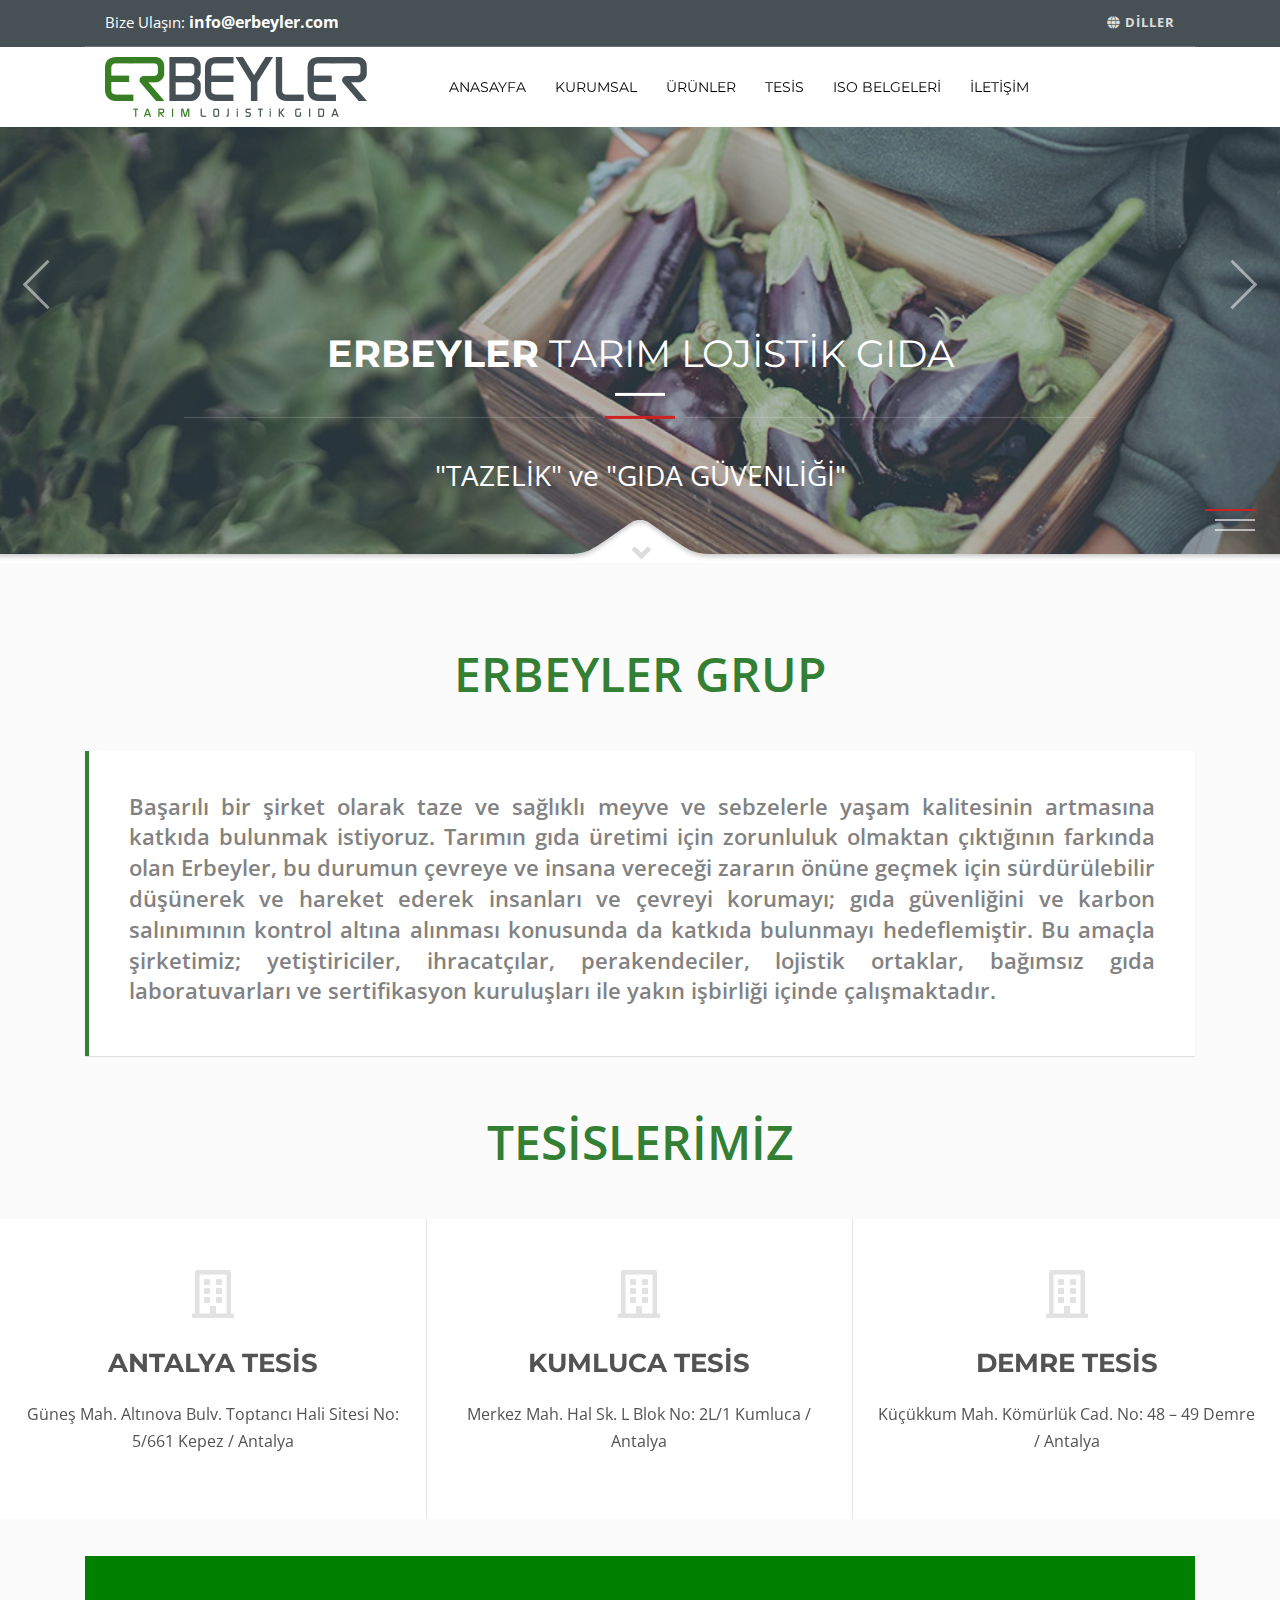
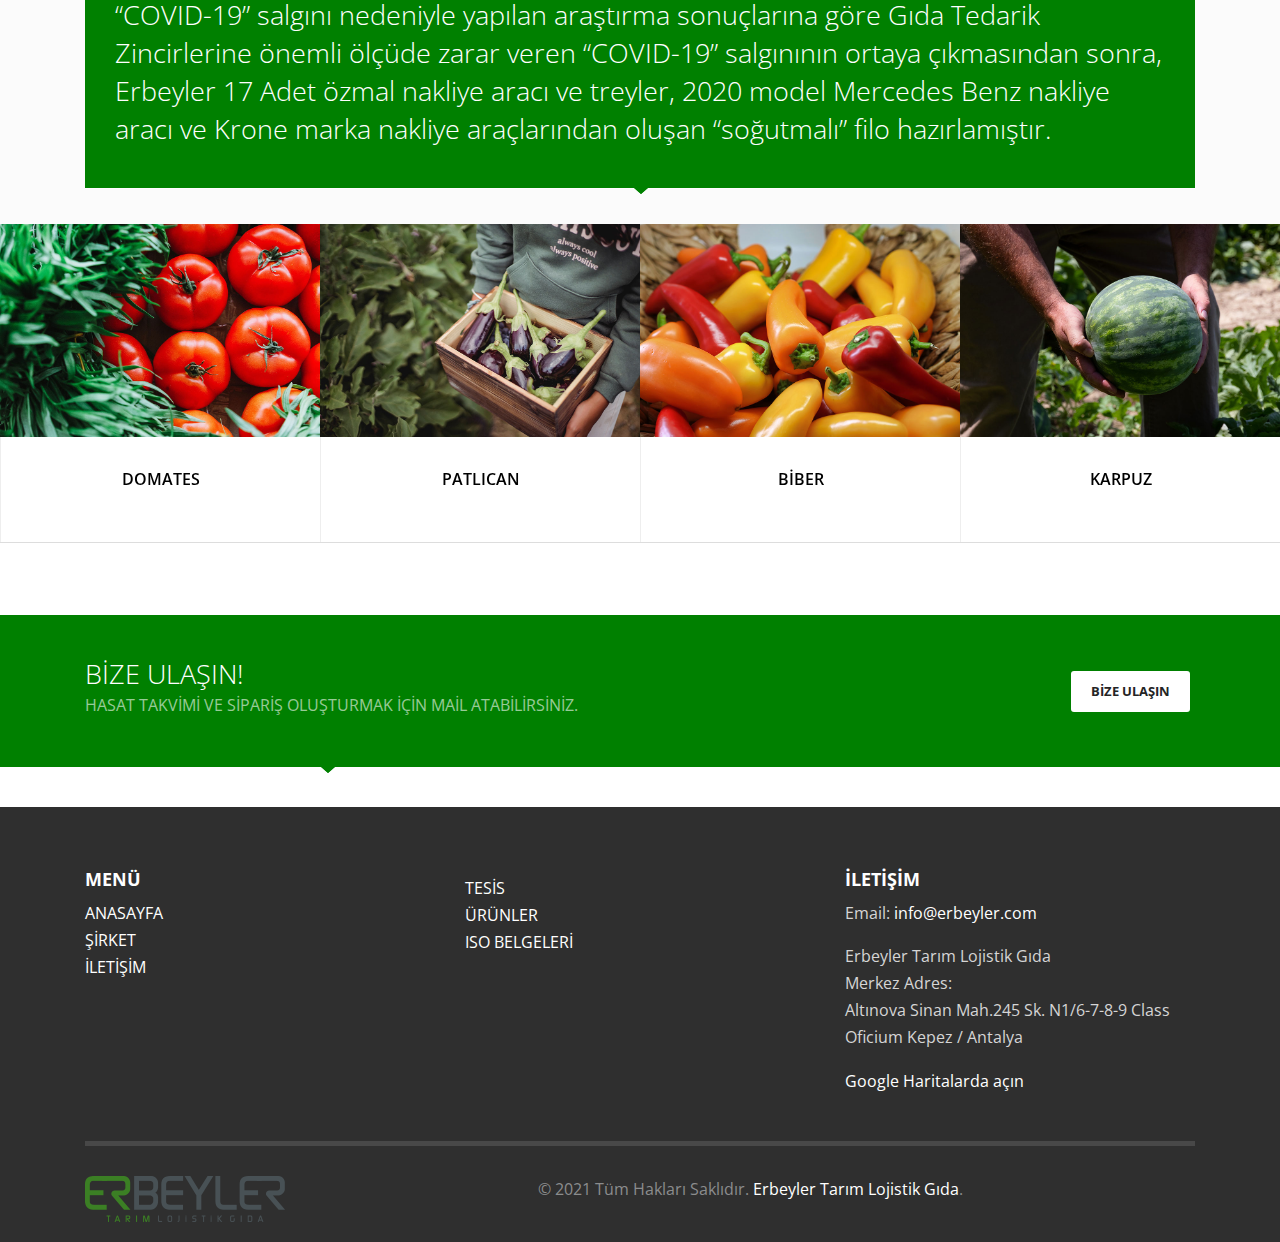
==== index.html @ d9d6586b "initialization" ====
<!doctype html>
<html dir="ltr" lang="en-US" class="no-js">
<head>

	<!-- meta -->
	<meta http-equiv="content-type" content="text/html; charset=utf-8" />

	<meta name="viewport" content="width=device-width, initial-scale=1, shrink-to-fit=no">

	<!-- Uncomment the meta tags you are going to use! Be relevant and don't spam! -->

	<meta name="keywords" content="" />
	<meta name="description" content="ERBEYLER TARIM LOJİSTİK GIDA">

	<!-- Title -->
	<title>ERBEYLER TARIM LOJİSTİK GIDA</title>

	<!-- Url of your website (without extra pages) 
    <link rel="canonical" href="https://kallyas-template.net" />
    -->

    <!-- Restrict google from scanning info from Dmoz or YahooDir
    More here: http://www.seoboy.com/what-are-the-meta-tags-noodp-and-noydir-used-for-in-seo/
    Also more on robots here https://yoast.com/articles/robots-meta-tags/ 
    <meta name="robots" content="noodp,noydir"/>
    -->

    <!--
    Social media tags and more >>>>> http://moz.com/blog/meta-data-templates-123 <<<<<
    Debugging tools:
    - https://dev.twitter.com/docs/cards/validation/validator
    - https://developers.facebook.com/tools/debug
    - http://www.google.com/webmasters/tools/richsnippets
    - http://developers.pinterest.com/rich_pins/validator/
    -->

    <!-- Google Authorship and Publisher Markup. You can also simply add your name.
    Author = Owner, Publisher = who built the website. Add profile url in href="".
    Profile url example: https://plus.google.com/1130658794498306186 or replace [Google+_Profile] below with your profile # 
    <link rel="author" href="https://plus.google.com/[Google+_Profile]/posts"/>
    <link rel="publisher" href="https://plus.google.com/[Google+_Page_Profile]"/>
    -->

    <!-- Schema.org markup for Google+ 
    <meta itemprop="name" content="Kallyas Premium Template">
    <meta itemprop="description" content="This is the page description">
    <meta itemprop="image" content="">
    -->

    <!-- Open Graph Protocol meta tags.
    Used mostly for Facebook, more here http://ogp.me/ 
    <meta property="og:locale" content="en"/>
    <meta property="og:type" content="website"/>
    <meta property="og:title" content="Kallyas Premium Template"/>
    <meta property="og:description" content="Kallyas is an ultra-premium, responsive theme built for todays websites."/>
    <meta property="og:site_name" content="Kallyas Premium Template"/>
    -->

    <!-- Url of your website 
    <meta property="og:url" content=""/>
    -->

    <!-- Representative image 
    <meta property="og:image" content=""/>
    -->

    <!-- Twitter Cards
    Will generate a card based on the info below.
    More here: http://davidwalsh.name/twitter-cards or https://dev.twitter.com/docs/cards 
    <meta name="twitter:card" content="summary">
    -->

    <!-- Representative image 
    <meta name="twitter:image" content="">
    <meta name="twitter:domain" content="hogash.com">
    <meta name="twitter:site" content="@hogash">
    <meta name="twitter:creator" content="@hogash">
    -->

    <!-- Url of your website 
    <meta name="twitter:url" content="">
    <meta name="twitter:title" content="How to Create a Twitter Card">
    <meta name="twitter:description" content="Twitter's new Twitter Cards API allows developers to add META tags to their website, and Twitter will build card content from links to a given site.">
    -->

    <!-- GeoLocation Meta Tags / Geotagging. Used for custom results in Google.
    Generator here http://mygeoposition.com/ 
    <meta name="geo.placename" content="Chicago, IL, USA" />
    <meta name="geo.position" content="41.8781140;-87.6297980" />
    <meta name="geo.region" content="US-Illinois" />
    <meta name="ICBM" content="41.8781140, -87.6297980" />
    -->

    <!-- Dublin Core Metadata Element Set
    Using DC metadata is advantageous from an SEO perspective because search engines might interpret the extra code as an effort to make page content as descriptive and relevant as possible.
    
    <link rel="schema.DC" href="http://purl.org/DC/elements/1.0/" />
    <meta name="DC.Title" content="Kallyas Premium Template, Kallyas Responsive Template" />
    <meta name="DC.Creator" content="hogash" />
    <meta name="DC.Type" content="software" />
    <meta name="DC.Date" content="2018-10-01" />
    <meta name="DC.Format" content="text/html" />
    <meta name="DC.Language" content="en" />
    -->

    <!-- end descriptive meta tags -->

    <!-- Retina Images -->
    <!-- Simply uncomment to use this script !! More here http://retina-images.complexcompulsions.com/
    <script>(function(w){var dpr=((w.devicePixelRatio===undefined)?1:w.devicePixelRatio);if(!!w.navigator.standalone){var r=new XMLHttpRequest();r.open('GET','/retinaimages.php?devicePixelRatio='+dpr,false);r.send()}else{document.cookie='devicePixelRatio='+dpr+'; path=/'}})(window)</script>
    <noscript><style id="devicePixelRatio" media="only screen and (-moz-min-device-pixel-ratio: 2), only screen and (-o-min-device-pixel-ratio: 2/1), only screen and (-webkit-min-device-pixel-ratio: 2), only screen and (min-device-pixel-ratio: 2)">html{background-image:url("php-helpers/_retinaimages.php?devicePixelRatio=2")}</style></noscript>-->
    <!-- End Retina Images -->

    <!-- iDevices & Retina Favicons -->
	<link rel="apple-touch-icon-precomposed" type="image/x-icon" href="images/favicons/Erbeyler.png" sizes="72x72" />
	<link rel="apple-touch-icon-precomposed" type="image/x-icon" href="images/favicons/Erbeyler.png" sizes="114x114" />
	<link rel="apple-touch-icon-precomposed" type="image/x-icon" href="images/favicons/Erbeyler.png" sizes="144x144" />
	<link rel="apple-touch-icon-precomposed" type="image/x-icon" href="images/favicons/Erbeyler.png" />

	<!--  Desktop Favicons  -->
	<link rel="icon" type="image/png" href="images/favicons/Erbeyler.png" sizes="32x32">

	<!-- Google Fonts CSS Stylesheet // More here http://www.google.com/fonts#UsePlace:use/Collection:Open+Sans -->
	<link href="http://fonts.googleapis.com/css?family=Open+Sans:300,400italic,400,600,600italic,700,800,800italic" rel="stylesheet" type="text/css">
	<link href='http://fonts.googleapis.com/css?family=Montserrat:400,700' rel='stylesheet' type='text/css'>

	<!-- ***** Boostrap Custom / Addons Stylesheets ***** -->
	<link rel="stylesheet" href="css/bootstrap.css" type="text/css" media="all">

	<!-- Font Awesome icons library -->
	<link rel="stylesheet" href="fonts/font-awesome/css/font-awesome.min.css" type="text/css" media="all">

	<!-- Required CSS file for IOS Slider element  -->
	<link rel="stylesheet" href="css/sliders/ios/style.css" type="text/css" media="all">

	<!-- ***** Main + Responsive & Base sizing CSS Stylesheet ***** -->
	<link rel="stylesheet" href="css/template.css" type="text/css" media="all">
	<link rel="stylesheet" href="css/responsive.css" type="text/css" media="all">
	<link rel="stylesheet" href="css/base-sizing.css" type="text/css" media="all">
<!-- Required custom CSS file for this niche -->
	<link rel="stylesheet" href="css/niches/custom-cargo.css" type="text/css" />
	<!-- Custom CSS Stylesheet (where you should add your own css rules) -->
	<link rel="stylesheet" href="css/custom.css" type="text/css" />

	<!-- Modernizr Library -->
	<script type="text/javascript" src="js/modernizr.min.js"></script>

	<!-- jQuery Library -->
	<script type="text/javascript" src="js/jquery.js"></script>

	

</head>

<body class="preloader">

	
	<!-- Page Wrapper -->
	<div id="page_wrapper">
		<!-- Header style 1 -->
		
		<header id="header" class="site-header cta_button" data-header-style="11">
			<!-- Header background -->
			<div class="kl-header-bg"></div>
			<!--/ Header background -->

			<!-- Header wrapper -->
			<div class="site-header-wrapper">
				<!-- Header Top wrapper -->
				<div class="site-header-top-wrapper">
					<!-- Header Top container -->
					<div class="siteheader-container container">
						<!-- Header Top -->
						<div class="site-header-row site-header-top d-flex flex-row">
							<!-- Header Top Left Side -->
							<div class="site-header-top-left w-md-60 w-50 d-flex justify-content-start">
								<!-- Header Top Social links -->
								

								<div class="clearfix visible-xxs">
								</div>

								<!-- Top Header contact text -->
								<div class="kl-header-toptext align-self-center">	
									<span class="topnav-item--text">Bize Ulaşın: </span>
									<a href="mailto:info@erbeyler.com" class="fw-bold">info@erbeyler.com</a>
									
								</div>
								<!--/ Top Header contact text -->
							</div>
							<!--/ .site-header-top-left -->

							<!-- Header Top Right Side -->
							<div class="site-header-top-right w-md-40 w-50 d-flex justify-content-end">
								<!-- Languages -->
								<div class="topnav topnav--lang align-self-center">
									<div class="languages drop">
										<a href="index.html#" class="topnav-item">
											<span class="fas fa-globe xs-icon"></span>
											<span class="topnav-item--text">DİLLER</span>
										</a>
										<div class="pPanel">
											<ul class="inner">
												<li class="toplang-item active">
													<a href="http://www.erbeyler.com/index.html">
														<img src="images/tr.svg" alt="" class="toplang-flag "> Türkçe
													</a>
												</li>
												<li class="toplang-item">
													<a href="http://www.erbeyler.com/home.html">
														<img src="images/en.svg" alt="Francais" class="toplang-flag "> İngilizce
													</a>
												</li>
												
											</ul>
										</div>
									</div>
								</div>
								<!--/ Languages -->

								

						
							</div>
							<!--/ .site-header-top-right -->
						</div>
						<!--/ .site-header-row .site-header-top -->

						<!-- Header separator -->
						<div class="separator site-header-separator"></div>
						<!--/ Header separator -->
					</div>
					<!--/ .siteheader-container .container -->
				</div>
				<!--/ Header Top wrapper -->

				<!-- Header Main wrapper -->
				<div class="site-header-main-wrapper d-flex">
					<!-- Header Main container -->
					<div class="siteheader-container container align-self-center">
						<!-- Header Main -->
						<div class="site-header-row site-header-main d-flex flex-row justify-content-between">
							<!-- Header Main Left Side -->
							<div class="site-header-main-left d-flex justify-content-start align-items-center">
								<!-- Logo container-->
								<div class="logo-container hasInfoCard logosize--yes">
									<!-- Logo -->
									<h1 class="site-logo logo" id="logo">
										<a href="http://www.erbeyler.com/index.html" title="">
											<img src="images/ERBEYLER/Erbeyler-logo.png" class="logo-img" alt="ERBEYLER LOJİSTİK" title="" />
										</a>
									</h1>
									<!--/ Logo -->

									<!-- InfoCard -->
									<div id="infocard" class="logo-infocard">
										<div class="custom">
											<div class="row">
												<div class="col-sm-6 left-side d-flex">
													<div class="align-self-center">
														<div class="infocard-wrapper text-center">
															<img src="images/ERBEYLER/Erbeyler-logo.png" class="mb-25" alt="ERBEYLER" title="ERBEYLER" />
															<p>
																<strong>"Tazelik" ve "Gıda Güvenliği"</strong>.
															</p>
														</div>
														<!--/ infocard-wrapper -->
													</div>
													<!--/ .align-self-center -->
												</div>
												<!--/ col-sm-6 left-side d-flex -->

												<div class="col-sm-6 right-side">
													<div class="custom contact-details">
														<p class="text-center">ERBEYLER TARIM LOJİSTİK GIDA<br></p>
														<p>
															
															<strong>Merkez Adres:</strong><br>Altınova Sinan Mah.245 Sk. N1/6-7-8-9 Class Oficium <br>Kepez / Antalya <br>
															<a href="mailto:info@erbeyler.com">info@erbeyler.com</a><br>
															
														</p>
														
														<a href="index.html#" class="map-link" target="_blank" title="">
															<span class="fas fa-map-marker-alt white-icon mr-10"></span>
															<span>Google Harita</span>
														</a>
													</div>
													<div style="height:20px;">
													</div>
													<!-- Social links clean style -->
													
													<!--/ Social links clean style -->
												</div>
												<!--/ col-sm-6 right-side -->
											</div>
											<!--/ row -->
										</div>
										<!--/ custom -->
									</div>
									<!--/ InfoCard -->
								</div>
								<!--/ logo container-->

								<!-- Separator -->
								<div class="separator visible-xxs"></div>
								<!--/ Separator -->
							</div>
							<!--/ .site-header-main-left -->

							<!-- Header Main Center Side -->
							<div class="site-header-main-center d-flex justify-content-center align-items-center">
								<!-- Main Menu wrapper -->
								<div class="main-menu-wrapper">
									<!-- Responsive menu trigger -->
									<div id="zn-res-menuwrapper">
										<a href="index.html#" class="zn-res-trigger "></a>
									</div>
									<!--/ responsive menu trigger -->

									<!-- Main menu -->
									<div id="main-menu" class="main-nav zn_mega_wrapper">
										<ul id="menu-main-menu" class="main-menu zn_mega_menu">
											<li class="menu-item-has-children menu-item-mega-parent"><a href="http://www.erbeyler.com/index.html">ANASAYFA</a>
												
											</li>
											
											<li class="menu-item-has-children"><a href="index.html#">KURUMSAL</a>
												<ul class="sub-menu clearfix">
													
													
													<li><a class="inner-elem" href="http://www.erbeyler.com/hakkimizda.html">HAKKIMIZDA</a></li>
													<li><a class="inner-elem" href="http://www.erbeyler.com/sirket-faaliyetleri.html">FAALİYETLER</a></li>
													<li><a class="inner-elem" href="http://www.erbeyler.com/istirakler.html">İŞTİRAKLER</a></li>
													
													
												
													
												</ul>
											</li>
											<li class="menu-item-has-children menu-item-mega-parent"><a href="http://www.erbeyler.com/urunler.html">ÜRÜNLER</a>
												
											</li>
											<li class="menu-item-has-children menu-item-mega-parent"><a href="http://www.erbeyler.com/tesis.html">TESİS</a>
												
											</li>
											<li class="menu-item-has-children menu-item-mega-parent"><a href="http://www.erbeyler.com/iso-belgeleri.html">ISO BELGELERİ</a>
												
											</li>
											<li class="menu-item-has-children menu-item-mega-parent"><a href="http://www.erbeyler.com/iletisim.html">İLETİŞİM</a></li>
												
										</ul>
									</div>
									<!--/ Main menu -->
								</div>
								<!--/ .main-menu-wrapper -->
							</div>
							<!--/ .site-header-main-center -->

							
						</div>
						<!--/ .site-header-row .site-header-main -->
					</div>
					<!--/ .siteheader-container .container -->
				</div>
				<!--/ Header Main wrapper -->
			</div>
			<!--/ Header wrapper -->
		</header>
		<!-- / Header style 1 -->
		<!-- Slideshow - iOS Slider alternative element with animateme scroll efect, custom height and bottom mask style 3 -->
		<div class="kl-slideshow iosslider-slideshow uh_light_gray  iosslider--custom-height scrollme">
			<!-- Loader -->
			<div class="kl-loader">
				<svg version="1.1" id="loader-1" xmlns="http://www.w3.org/2000/svg" xmlns:xlink="http://www.w3.org/1999/xlink" x="0px" y="0px" width="40px" height="40px" viewbox="0 0 40 40" enable-background="new 0 0 40 40" xml:space="preserve">
					<path opacity="0.2" fill="#000" d="M20.201,5.169c-8.254,0-14.946,6.692-14.946,14.946c0,8.255,6.692,14.946,14.946,14.946 s14.946-6.691,14.946-14.946C35.146,11.861,28.455,5.169,20.201,5.169z M20.201,31.749c-6.425,0-11.634-5.208-11.634-11.634 c0-6.425,5.209-11.634,11.634-11.634c6.425,0,11.633,5.209,11.633,11.634C31.834,26.541,26.626,31.749,20.201,31.749z"></path>
					<path fill="#000" d="M26.013,10.047l1.654-2.866c-2.198-1.272-4.743-2.012-7.466-2.012h0v3.312h0 C22.32,8.481,24.301,9.057,26.013,10.047z" transform="rotate(98.3774 20 20)">
						<animatetransform attributetype="xml" attributename="transform" type="rotate" from="0 20 20" to="360 20 20" dur="0.5s" repeatcount="indefinite"></animatetransform>
					</path>
				</svg>
			</div>
			<!-- Loader -->

			<div class="bgback">
			</div>

			<!-- Animated Sparkles -->
			<div class="th-sparkles"></div>
			<!--/ Animated Sparkles -->

			<!-- iOS Slider wrapper with animateme scroll efect -->
			<div class="iosSlider kl-slideshow-inner animateme" data-trans="6000" data-autoplay="1" data-infinite="true" data-when="span" data-from="0" data-to="0.75" data-translatey="300" data-easing="linear">
				<!-- Slides -->
				<div class="kl-iosslider hideControls">
				

					<!-- Slide 2 -->
					<div class="item iosslider__item">
						<!-- Image -->
						<div class="slide-item-bg" style="background-image:url(Personel/patlican.jpg);">
						</div>
						<!--/ Image -->

						<!-- Gradient overlay -->
						<div class="kl-slide-overlay" style="background-color:rgba(81,111,127,0.4)">
						</div>
						<!-- Gradient overlay -->

						<!-- Captions container -->
						<div class="container kl-iosslide-caption kl-ioscaption--style3 s3ext fromleft klios-alignleft kl-caption-posv-middle">
							<div class="container kl-iosslide-caption kl-ioscaption--style5 sfb klios-aligncenter kl-caption-posv-middle">
							<!-- Captions animateme wrapper -->
							<div class="animateme" data-when="span" data-from="0" data-to="0.75" data-opacity="0.1" data-easing="linear">
								<!-- Main Title -->
								<h2 class="main_title has_klios-line">
									<span>
										<strong>ERBEYLER</strong> TARIM LOJİSTİK GIDA <strong></strong>
									</span>
								</h2>
								
								<!-- Separator -->
								<div class="klios-separator-line">
									<div class="klios--inner">
										<span></span>
									</div>
								</div>
								<!--/ Separator -->

								<!-- Small title -->
								<h4 class="title_big">
									"TAZELİK" ve "GIDA GÜVENLİĞİ"
								</h4>
							</div>
							<!--/ Captions animateme wrapper -->
						</div>
						<!--/ Captions container -->
						</div>
						<!--/ Captions container -->
					</div>
					<!--/ Slide 2 -->

						<!-- Slide 4 -->
					<div class="item iosslider__item">
						<!-- Image -->
						<div class="slide-item-bg" style="background-image:url(Personel/erbey-lojistik3.jpeg);">
						</div>
						<!--/ Image -->

						<!-- Gradient overlay -->
						<div class="kl-slide-overlay" style="background-color:rgba(81,111,127,0.4)">
						</div>
						<!--/ Gradient overlay -->

						<!-- Captions container -->
						<div class="container kl-iosslide-caption kl-ioscaption--style5 sfb klios-aligncenter kl-caption-posv-middle">
							<!-- Captions animateme wrapper -->
							<div class="animateme" data-when="span" data-from="0" data-to="0.75" data-opacity="0.1" data-easing="linear">
								<!-- Main Title -->
								<h2 class="main_title has_klios-line">
									<span>
										<strong>ERBEYLER</strong> LOJİSTİK <strong></strong>
									</span>
								</h2>
								
								<!-- Separator -->
								<div class="klios-separator-line">
									<div class="klios--inner">
										<span></span>
									</div>
								</div>
								<!--/ Separator -->

							
							</div>
							<!--/ Captions animateme wrapper -->
						</div>
						<!--/ Captions container -->
					</div>
					<!--/ Slide 4 -->
					<!-- Slide 4 -->
					<div class="item iosslider__item">
						<!-- Image -->
						<div class="slide-item-bg" style="background-image:url(Personel/gida.jpg);">
						</div>
						<!--/ Image -->

						<!-- Gradient overlay -->
						<div class="kl-slide-overlay" style="background-color:rgba(81,111,127,0.4)">
						</div>
						<!--/ Gradient overlay -->

						<!-- Captions container -->
						<div class="container kl-iosslide-caption kl-ioscaption--style5 sfb klios-aligncenter kl-caption-posv-middle">
							<!-- Captions animateme wrapper -->
							<div class="animateme" data-when="span" data-from="0" data-to="0.75" data-opacity="0.1" data-easing="linear">
								<!-- Main Title -->
								<h2 class="main_title has_klios-line">
									<span>
										<strong>GIDA</strong> LABORATUVARI <strong></strong>
									</span>
								</h2>
								
								<!-- Separator -->
								<div class="klios-separator-line">
									<div class="klios--inner">
										<span></span>
									</div>
								</div>
								<!--/ Separator -->

							
							</div>
							<!--/ Captions animateme wrapper -->
						</div>
						<!--/ Captions container -->
					</div>
					<!--/ Slide 4 -->

				
				</div>
				<!--/ Slides -->

				<!-- Navigation Controls - Prev -->
				<div class="kl-iosslider-prev">
					<!-- Arrow -->
					<span class="thin-arrows ta__prev"></span>

					<!-- Label -->
					<div class="btn-label">
						ÖNCEKİ
					</div>
				</div>
				<!-- Navigation Controls - Prev -->

				<!-- Navigation Controls - Next -->
				<div class="kl-iosslider-next">
					<!-- Arrow -->
					<span class="thin-arrows ta__next"></span>

					<!-- Label -->
					<div class="btn-label">
						SONRAKİ
					</div>
				</div>
				<!--/ Navigation Controls - Next -->
			</div>
			<!--/ iOS Slider wrapper with animateme scroll efect -->

			<!-- Bullets -->
			<div class="kl-ios-selectors-block bullets2">
				<div class="selectors">
					

					<!-- Item #2 -->
					<div class="item iosslider__bull-item">
					</div>

					<!-- Item #3 -->
					<div class="item iosslider__bull-item">
					</div>

					<!-- Item #4 -->
					<div class="item iosslider__bull-item">
					</div>

					
				</div>
			</div>
			<!--/ Bullets -->

			<div class="scrollbarContainer">
			</div>

			<!-- Bottom mask style 3 -->
			<div class="kl-bottommask kl-bottommask--mask3">
				<svg width="5000px" height="57px" class="svgmask " viewBox="0 0 5000 57" version="1.1" xmlns="http://www.w3.org/2000/svg" xmlns:xlink="http://www.w3.org/1999/xlink">
					<defs>
						<filter x="-50%" y="-50%" width="200%" height="200%" filterUnits="objectBoundingBox" id="filter-mask3">
							<feOffset dx="0" dy="3" in="SourceAlpha" result="shadowOffsetInner1"></feOffset>
							<feGaussianBlur stdDeviation="2" in="shadowOffsetInner1" result="shadowBlurInner1"></feGaussianBlur>
							<feComposite in="shadowBlurInner1" in2="SourceAlpha" operator="arithmetic" k2="-1" k3="1" result="shadowInnerInner1"></feComposite>
							<feColorMatrix values="0 0 0 0 0   0 0 0 0 0   0 0 0 0 0  0 0 0 0.4 0" in="shadowInnerInner1" type="matrix" result="shadowMatrixInner1"></feColorMatrix>
							<feMerge>
								<feMergeNode in="SourceGraphic"></feMergeNode>
								<feMergeNode in="shadowMatrixInner1"></feMergeNode>
							</feMerge>
						</filter>
					</defs>
					<path d="M9.09383679e-13,57.0005249 L9.09383679e-13,34.0075249 L2418,34.0075249 L2434,34.0075249 C2434,34.0075249 2441.89,33.2585249 2448,31.0245249 C2454.11,28.7905249 2479,11.0005249 2479,11.0005249 L2492,2.00052487 C2492,2.00052487 2495.121,-0.0374751261 2500,0.000524873861 C2505.267,-0.0294751261 2508,2.00052487 2508,2.00052487 L2521,11.0005249 C2521,11.0005249 2545.89,28.7905249 2552,31.0245249 C2558.11,33.2585249 2566,34.0075249 2566,34.0075249 L2582,34.0075249 L5000,34.0075249 L5000,57.0005249 L2500,57.0005249 L1148,57.0005249 L9.09383679e-13,57.0005249 Z" class="bmask-bgfill" filter="url(#filter-mask3)" fill="#ffffff"></path>
				</svg>
				<i class="fas fa-angle-down"></i>
		    </div>
		    <!--/ Bottom mask style 3 -->
		</div>
		<!--/ Slideshow - iOS Slider alternative element with animateme scroll efect, custom height and bottom mask style 3 -->


<!-- Image box element style 4 - section with custom paddings -->
			<section class="hg_section pt-80">
			<div class="container">
				<div class="row">
					<div class="col-sm-12 col-md-12">
						<!-- Title element -->
						<div class="kl-title-block text-center">
							<!-- Title with custom font size and thin style -->
							<h3 class="tbk__title fs-xxl fw-thin">
								<span class="fw-semibold fs-xxxl fs-xs-xl tcolor">
									ERBEYLER GRUP</span> 
							</h3>
							<!--/ Title with custom font size and thin style -->

							
						</div>
						<!--/ Title element -->

						<!-- Info Box element v2 style 2 element - light theme -->
						<div class="ib2-style2 ib2-text-color-light-theme ib2-custom" style="background-color: #ffffff;">
							<div class="ib2-inner">
								<!-- Title -->
								
								<!--/ Title -->

								<!-- Content -->
								<div class="ib2-content">
									<!-- Content title -->
									<h3 class="ib2-content--title text-justify">
										Başarılı bir şirket olarak taze ve sağlıklı meyve ve sebzelerle yaşam kalitesinin artmasına katkıda bulunmak istiyoruz. Tarımın gıda üretimi için zorunluluk olmaktan çıktığının farkında olan Erbeyler, bu durumun çevreye ve insana vereceği zararın önüne geçmek için sürdürülebilir düşünerek ve hareket ederek insanları ve çevreyi korumayı; gıda güvenliğini ve karbon salınımının kontrol altına alınması konusunda da katkıda bulunmayı hedeflemiştir. Bu amaçla şirketimiz; yetiştiriciler, ihracatçılar, perakendeciler, lojistik ortaklar, bağımsız gıda laboratuvarları ve sertifikasyon kuruluşları ile yakın işbirliği içinde çalışmaktadır.
									</h3>
									<!--/ Content title -->

									<!-- Content text -->
									
									</div>
									<!--/ Content text -->
								</div>
								<!--/ Content -->
							</div>
							<!--/ Info box v2 style 2 wrapper - .ib2-inner -->
						</div>
						<!--/ Info Box element v2 style 2 element - light theme -->
					</div>
					<!--/ col-sm-12 col-md-12 -->
				</div>
				<!--/ row -->
			</div>
			<!--/ container -->
		</section>
		<!--/ Info Box element v2 style 2 - section with custom paddings -->
		<!-- Process steps element #1 style 2 - section -->
			
	<!-- Grid icon box element 3 cols lined style - full width section with custom paddings -->
		<section class="hg_section pt-20 pb-0">
			<div class="full-width">
				<div class="row">
					<div class="col-sm-12 col-md-12">
						<!-- Title element -->
						<div class="kl-title-block text-center">
							<!-- Title with custom font size and thin style -->
							<h3 class="tbk__title fs-xxl fw-thin">
								<span class="fw-semibold fs-xxxl fs-xs-xl tcolor">
									TESİSLERİMİZ</span> 
							</h3>
							<!--/ Title with custom font size and thin style -->

							

						
						</div>
						<!--/ Title element -->
					</div>
					<!--/ col-sm-12 col-md-12 -->

					<div class="col-sm-12 col-md-12">
						<!-- Grid icon box element 3 cols lined style -->
						<div class="grid-ibx grid-ibx--cols-3 grid-ibx--style-lined-center grid-ibx--hover-shadow">
							<div class="grid-ibx__inner">
								<div class="grid-ibx__row clearfix">
									<!-- Item - height 300px -->
									<div class="grid-ibx__item h-300">
										<div class="grid-ibx__item-inner">
											

											<!-- Icon/Image wrapper -->
											<div class="grid-ibx__icon-wrp">
												<!-- Icon = .icon-gi-ico-4 with custom size -->
												<span class="grid-ibx__icon far fa-building fs-xxxl"></span>
											</div>
											<!--/ Icon/Image wrapper -->
                                             <!-- Title wrapper -->
											<div class="grid-ibx__title-wrp">
												<!-- Title with custom font and size -->
												<h4 class="grid-ibx__title kl-font-alt fs-l fw-bold">
													ANTALYA TESİS
												</h4>
												<!--/ Title with custom font and size -->
											</div>
											<!--/ Title wrapper -->
											<!-- Content wrapper -->
											<div class="grid-ibx__desc-wrp">
												<!-- Description -->
												<p class="grid-ibx__desc">
													Güneş Mah. Altınova Bulv. Toptancı Hali Sitesi No: 5/661 Kepez / Antalya
												</p>
												<!--/ Description -->
											</div>
											<!--/ Content wrapper -->
										</div>
										<!--/ .grid-ibx__item-inner -->
									</div>
									<!--/ Item - height 300px - .grid-ibx__item -->

									<!-- Item - height 300px -->
									<div class="grid-ibx__item h-300">
										<div class="grid-ibx__item-inner">
											
											<!-- Icon/Image wrapper -->
											<div class="grid-ibx__icon-wrp">
												<!-- Icon = .icon-gi-ico-1 with custom size -->
												<span class="grid-ibx__icon far fa-building fs-xxxl"></span>
											</div>
											<!--/ Icon/Image wrapper -->
                                          <!-- Title wrapper -->
											<div class="grid-ibx__title-wrp">
												<!-- Title with custom font and size -->
												<h4 class="grid-ibx__title kl-font-alt fs-l fw-bold">
													KUMLUCA TESİS
												</h4>
												<!--/ Title with custom font and size -->
											</div>
											<!--/ Title wrapper -->

											<!-- Content wrapper -->
											<div class="grid-ibx__desc-wrp">
												<!-- Description -->
												<p class="grid-ibx__desc">
													Merkez Mah. Hal Sk. L Blok No: 2L/1  Kumluca / Antalya
												</p>
												<!--/ Description -->
											</div>
											<!--/ Content wrapper -->
										</div>
										<!--/ .grid-ibx__item-inner -->
									</div>
									<!--/ Item - height 300px - .grid-ibx__item -->

									<!-- Item - height 300px -->
									<div class="grid-ibx__item h-300">
										<div class="grid-ibx__item-inner">
											<!-- Title wrapper -->
											
											<!--/ Title wrapper -->

											<!-- Icon/Image wrapper -->
											<div class="grid-ibx__icon-wrp">
												<!-- Icon = .icon-process2 with custom size -->
												<span class="grid-ibx__icon far fa-building fs-xxxl"></span>
											</div>
											<!--/ Icon/Image wrapper -->
                                           <div class="grid-ibx__title-wrp">
												<!-- Title with custom font and size -->
												<h4 class="grid-ibx__title kl-font-alt fs-l fw-bold">
													DEMRE TESİS
												</h4>
												<!--/ Title with custom font and size -->
											</div>
											<!-- Content wrapper -->
											<div class="grid-ibx__desc-wrp">
												<!-- Description -->
												<p class="grid-ibx__desc">
													Küçükkum Mah. Kömürlük Cad. No: 48 – 49  Demre / Antalya
												</p>
												<!--/ Description -->
											</div>
											<!--/ Content wrapper -->
										</div>
										<!--/ .grid-ibx__item-inner -->
									</div>
									<!--/ Item - height 300px - .grid-ibx__item -->
										
								</div>
								<!--/ .grid-ibx__row -->

							
							</div>
							<!--/ grid-ibx__inner -->
						</div>
						<!--/ Grid icon box element 3 cols lined style - .grid-ibx -->
					</div>
					<!--/ col-sm-12 col-md-12 -->
				</div>
				<!--/ row -->
			</div>
			<!--/ .full-width -->
		</section>
		<!--/ Grid icon box element 3 cols lined style - full width section with custom paddings -->
<!-- Services section -->
		<section class="hg_section ">
			<div class="container">
				<div class="row">
					<div class="col-sm-12 col-md-12">
						<!-- Title element -->
						
						<!--/ Title element -->
	<!-- Action box element style 2 arrow center -->
						<div class="action_box style1" data-arrowpos="center">
							<div class="action_box_inner">
								<div class="action_box_content">
									<!-- Content -->
									<div class="ac-content-text">
										<!-- Title -->
										<h4 class="text">
											“COVID-19” salgını nedeniyle yapılan araştırma sonuçlarına göre Gıda Tedarik Zincirlerine önemli ölçüde zarar veren “COVID-19” salgınının ortaya çıkmasından sonra, Erbeyler 17 Adet özmal nakliye aracı ve treyler, 2020 model Mercedes Benz nakliye aracı ve Krone marka nakliye araçlarından oluşan “soğutmalı” filo hazırlamıştır.
										</h4>

										<!-- Sub-title -->
										
									</div>
									<!--/ Content -->

									
									<!--/ Call to Action buttons -->
								</div>
								<!--/ .action_box_content -->
							</div>
							<!--/ .action_box_inner -->
						</div>
						<!--/ .action_box .style2 -->
						
					</div>
					<!--/ col-md-12 col-sm-12 -->
				</div>
				<!--/ row -->
			</div>
			<!--/ container -->
		</section>
		<!--/ Action box element style 2 (centered) - section with custom paddings -->

		
		<!--/ Navigation section full width -->

	<!-- Image boxes carousel element - section white with custom paddings -->
		<section class="hg_section bg-white pt-0 pb-0">
			<!-- Image Boxes Carousel element full width style -->
			<div class="stl-fullwidth">
				<div class="image-boxes__carousel-wrapper">
					<div class="image-boxes__carousel js-slick" data-slick='{
						"infinite": true,
						"swipeToSlide": true,
						"slidesToShow": 4,
						"slidesToScroll": 1,
						"autoplay": true,
						"autoplaySpeed": 2500,
						"speed": 500,
						"cssEase": "ease-in-out",
						"arrows": false,
						"responsive": [
							{
								"breakpoint": 1199,
								"settings": {
									"slidesToShow": 3
								}
							},
							{
								"breakpoint": 767,
								"settings": {
									"slidesToShow": 2
								}
							},
							{
								"breakpoint": 480,
								"settings": {
									"slidesToShow": 1
								}
							}
						]
					}'>
						<!-- Slide #1 -->
						<div class="inner-slide">
							<!-- Image wrapper -->
							<div class="imgprev">
								<!-- Image with anchor link -->
								<a href="http://www.erbeyler.com/urunler.html" target="_self" title="ERBEYLER">
									<img src="Personel/domates.jpg" class="img-fluid" alt="" title="" />
								</a>
							</div>
							<!--/ Image wrapper -->

							<!-- Details wrapper -->
							<div class="details">
								<!-- Title with link -->
								<h4 data-role="title">
									<a href="http://www.erbeyler.com/urunler.html" target="_self" title="TESİS">
										DOMATES
									</a>
								</h4>
								<!--/ Title with link -->

								
							</div>
							<!--/ Details wrapper -->
						</div>
						<!--/ Slide #1 -->

						<!-- Slide #2 -->
						<div class="inner-slide">
							<!-- Image wrapper -->
							<div class="imgprev">
								<!-- Image with anchor link -->
								<a href="http://www.erbeyler.com/urunler.html" target="_self" title="">
									<img src="Personel/patlican.jpg" class="img-fluid" alt="" title="" />
								</a>
							</div>
							<!--/ Image wrapper -->

							<!-- Details wrapper -->
							<div class="details">
								<!-- Title with link -->
								<h4 data-role="title">
									<a href="http://www.erbeyler.com/urunler.html" target="_self" title="">
										PATLICAN
									</a>
								</h4>
								<!--/ Title with link -->

								
							</div>
							<!--/ Details wrapper -->
						</div>
						<!--/ Slide #2 -->

						<!-- Slide #3 -->
						<div class="inner-slide">
							<!-- Image wrapper -->
							<div class="imgprev">
								<!-- Image with anchor link -->
								<a href="http://www.erbeyler.com/urunler.html" target="_self" title="">
									<img src="Personel/alternatif2.jpg" class="img-fluid" alt="" title="" />
								</a>
							</div>
							<!--/ Image wrapper -->

							<!-- Details wrapper -->
							<div class="details">
								<!-- Title with link -->
								<h4 data-role="title">
									<a href="http://www.erbeyler.com/urunler.html" target="_self" title="">
										BİBER
									</a>
								</h4>

							
							</div>
							<!--/ Details wrapper -->
						</div>
						<!--/ Slide #3 -->

						

						<!-- Slide #5 -->
						<div class="inner-slide">
							<!-- Image wrapper -->
							<div class="imgprev">
								<!-- Image with anchor link -->
								<a href="index.html#" target="_self" title="">
									<img src="Personel/karpuz.jpg" class="img-fluid" alt="" title="" />
								</a>
							</div>
							<!--/ Image wrapper -->

							<!-- Details wrapper -->
							<div class="details">
								<!-- Title with link -->
								<h4 data-role="title">
									<a href="http://www.erbeyler.com/urunler.html" target="_self" title="">
										KARPUZ
									</a>
								</h4>

								
							</div>
							<!--/ Details wrapper -->
						</div>
						<!--/ Slide #5 -->
					</div>
				</div>
				<!-- / .image-boxes__carousel-wrapper -->
			</div>
			<!--/ Image Boxes Carousel element full width style -->
		</section>
		<!--/ Image boxes carousel element - section white with custom paddings -->


<!-- Action box element style 1 (full-width) - section with custom paddings -->
		<section class="hg_section bg-white ">
			<div class="full-width">
				<div class="row">
					<div class="col-sm-12 col-md-12">
						<!-- Title element -->
						<div class="kl-title-block text-center">
							<!-- Title with custom font size and thin style -->
							
							<!--/ Title with custom font size and thin style -->

							
						</div>
						<!--/ Title element -->

						<!-- Action box element style 1 arrow center -->
						<div class="action_box style1" >
							<div class="action_box_inner container">
								<div class="action_box_content row">
									<!-- Content -->
									<div class="ac-content-text col-sm-12 col-md-12 col-lg-7 mb-md-20">
										<!-- Title -->
										<h4 class="text">
											BİZE ULAŞIN!
										</h4>

										<!-- Sub-title -->
										<h5 class="ac-subtitle">
											HASAT TAKVİMİ VE SİPARİŞ OLUŞTURMAK İÇİN MAİL ATABİLİRSİNİZ.
										</h5>
									</div>
									<!--/ Content col-sm-12 col-md-12 col-lg-7 mb-md-20 -->

									<!-- Call to Action buttons -->
									<div class="ac-buttons col-sm-12 col-md-12 col-lg-5 d-flex align-self-center justify-content-center justify-content-lg-end">
										<a href="http://www.erbeyler.com/iletisim.html" target="_blank" class="btn btn-fullwhite ac-btn" title="">
											BİZE ULAŞIN
										</a>

										
									</div>
									<!--/ Call to Action buttons -->
								</div>
								<!--/ .action_box_content -->
							</div>
							<!--/ .action_box_inner -->
						</div>
						<!--/ Action box element style 1 .action_box -->
					</div>
					<!--/ col-md-12 col-sm-12 -->
				</div>
				<!--/ row -->
			</div>
			<!--/ .full-width -->
		</section>
		<!--/ Action box element style 1 (full-width) - section with custom paddings -->

	
		<!-- Footer - Default Style 1 -->
		<footer id="footer" data-footer-style="1">
			<div class="container">
				<div class="row">
					<div class="col-sm-12 col-md-4 col-lg-4 mb-30">
						<!-- Title -->
						<h3 class="title m_title">
							MENÜ
						</h3>

						<div>
							<ul class="menu">
								<li><a href="http://www.erbeyler.com/index.html">ANASAYFA</a></li>								
								<li><a href="http://www.erbeyler.com/sirket-faaliyetleri.html">ŞİRKET</a></li>
								<li><a href="http://www.erbeyler.com/iletisim.html">İLETİŞİM</a></li>
							</ul>
						</div>
					</div>
					<!--/ col-sm-12 col-md-5 mb-30 -->
<div class="col-sm-12 col-md-4 col-lg-4 mb-30">
						<!-- Title -->
						<h3 class="title m_title">
							 
						</h3>

						<div>
							<ul class="menu">
								<li><a href="http://www.erbeyler.com/tesis.html">TESİS</a></li>								
								<li><a href="http://www.erbeyler.com/urunler.html">ÜRÜNLER</a></li>
								<li><a href="http://www.erbeyler.com/iso-belgeleri.html">ISO BELGELERİ</a></li>
							</ul>
						</div>
					</div>
				

					<div class="col-sm-12 col-md-4  col-lg-4 mb-30">
						<!-- Title -->
						<h3 class="title m_title">
							İLETİŞİM
						</h3>

						<!-- Contact details -->
						<div class="contact-details">
							<p>
								
								Email: <a href="mailto:info@erbeyler.com">info@erbeyler.com</a>
							</p>

							<p>
								Erbeyler Tarım Lojistik Gıda<br>
								Merkez Adres:<br>
Altınova Sinan Mah.245 Sk. N1/6-7-8-9 Class Oficium
Kepez / Antalya
							</p>

							<p>
								<a href="https://goo.gl/maps/hPDhtJNHP1J8dSBA6" target="_blank">
									<i class="icon-map-marker white-icon"></i>
									Google Haritalarda açın
								</a>
							</p>
						</div>
						<!--/ .contact-details -->
					</div>
					<!--/ col-sm-12 col-md-3 mb-30 -->
				</div>
				<!--/ row -->

				
				<!--/ row -->

				<div class="row">
					<div class="col-sm-12">
						<div class="bottom clearfix">
							<!-- social-icons -->
							
							<!--/ social-icons -->

							<!-- copyright -->
							<div class="copyright">
								<a href="http://www.erbeyler.com/index.html">
									<img src="images/footer-logo_02.png" alt="erbeyler">
								</a>
								<p class="text-center">
									© 2021 Tüm Hakları Saklıdır.  <a href="index.html#">Erbeyler Tarım Lojistik Gıda</a>.
								</p>
							</div>
							<!--/ copyright -->
						</div>
						<!--/ bottom -->
					</div>
					<!--/ col-sm-12 -->
				</div>
				<!--/ row -->
			</div>
			<!--/ container -->
		</footer>
		<!--/ Footer - Default Style 1 -->
	</div>
	<!--/ Page Wrapper -->


	


	<!-- ToTop trigger -->
	<a href="index.html#" id="totop">Yukarı</a>
	<!--/ ToTop trigger -->



	<!-- JS FILES // These should be loaded in every page -->
	<script type="text/javascript" src="js/bootstrap.min.js"></script>
	<script type="text/javascript" src="js/kl-plugins.js"></script>

	<!-- JS FILES // Loaded on this page -->
	<!-- Requried js script for Slideshow Scroll effect (uncomment bellow script to activate) -->
	<!-- <script type="text/javascript" src="js/plugins/scrollme/jquery.scrollme.js"></script> -->

	<!-- Required js script for iOS Slider element -->
	<script type="text/javascript" src="js/plugins/_sliders/ios/jquery.iosslider.min.js"></script>

	<!-- Required js trigger script file for iOS Slider element -->
	<script type="text/javascript" src="js/trigger/slider/ios/kl-ios-slider.js"></script>

	<!-- Slick required js script for Partners Carousel element -->
	<script type="text/javascript" src="js/plugins/_sliders/slick/slick.js"></script>

	<!-- Required js trigger script file for Partners Carousel element -->
	<script type="text/javascript" src="js/trigger/kl-slick-slider.js"></script>


	<!-- Custom Kallyas JS codes -->
	<script type="text/javascript" src="js/kl-scripts.js"></script>


	<!-- Google Analytics: change UA-XXXXX-X to be your site's ID.
	<script>
	  (function(i,s,o,g,r,a,m){i['GoogleAnalyticsObject']=r;i[r]=i[r]||function(){
	  (i[r].q=i[r].q||[]).push(arguments)},i[r].l=1*new Date();a=s.createElement(o),
	  m=s.getElementsByTagName(o)[0];a.async=1;a.src=g;m.parentNode.insertBefore(a,m)
	  })(window,document,'script','//www.google-analytics.com/analytics.js','ga');

	  ga('create', 'UA-XXXXX-X', 'auto');
	  ga('send', 'pageview');
	</script>
	-->

</body>
</html>
---- css/sliders/ios/style.css ----
/* Default height */
.iosslider--custom-height,
.iosslider-slideshow + .hg_fixed_slider_fill{
	padding-bottom:40%;
}
@media only screen and (max-width : 1440px) {
	.iosslider--custom-height,
	.iosslider-slideshow + .hg_fixed_slider_fill {
		padding-bottom: calc(39% + 5%);
	}
}
@media only screen and (max-width : 1279px) {
	.iosslider--custom-height,
	.iosslider-slideshow + .hg_fixed_slider_fill {
		padding-bottom: calc(39% + 10%);
	}
}
@media only screen and (max-width : 991px) {
	.iosslider--custom-height,
	.iosslider-slideshow + .hg_fixed_slider_fill {
		padding-bottom: calc(39% + 15%);
	}
}
@media only screen and (max-width : 767px) {
	.iosslider--custom-height,
	.iosslider-slideshow + .hg_fixed_slider_fill {
		padding-bottom: calc(39% + 35%);
	}
}
@media only screen and (max-width : 480px) {
	.iosslider--custom-height,
	.iosslider-slideshow + .hg_fixed_slider_fill {
		padding-bottom: calc(39% + 55%);
	}
}

.iosslider--custom-height.fullscreen {height: 100vh !important;}

.iosslider-slideshow {width: 100%; height: 0; overflow: hidden;}
.iosslider-slideshow.ios--notpadded {height: auto; padding:0;}

.iosslider-slideshow .kl-loader {position: absolute; top:50%; left:50%; -webkit-transform:translateX(-50%) translateY(-50%); -ms-transform:translateX(-50%) translateY(-50%); transform:translateX(-50%) translateY(-50%); z-index: 2; -webkit-transition:opacity .3s ease-out, visibility .3s ease-out; transition:opacity .3s ease-out, visibility .3s ease-out;}
.kl-slider-loaded .kl-loader {opacity:0; visibility: hidden;}
.kl-loader svg path,
.kl-loadersvg rect{fill: #cd2122; }

.iosslider-slideshow.kl-slider-fullscreen {height:100vh; padding-bottom: 0; overflow: hidden;}

/* Fixed Position on Scroll */
.iosslider-slideshow.ios-fixed-position-scr {position:fixed; height:0 !important;}
.iosslider-slideshow.ios-fixed-position-scr.ios--fixed-width {padding-bottom: 34%;}

.ios-fixed-position-scr .inner-page {position:relative;}
.hg_fixed_slider_fill {height:0 !important;}
/* Fixed position on scroll + fullscreen */
.iosslider-slideshow.kl-slider-fullscreen.ios-fixed-position-scr {height:100vh !important; padding-bottom: 0 !important;}
.iosslider-slideshow.kl-slider-fullscreen ~ .hg_fixed_slider_fill {height:100vh !important; padding:0 !important;}

.kl-iosslider-prev,
.kl-iosslider-next,
.kl-iosslider-prev .btn-label,
.kl-iosslider-next .btn-label,
.iosSlider.hideCaptions .kl-iosslide-caption,
.kl-ios-selectors-block.thumbs .item,
.kl-ios-selectors-block.thumbs,
.thumbTrayButton {-webkit-transition: all 0.2s ease-out; transition: all 0.2s ease-out;}

#sparkles,
.th-sparkles {z-index: 2;}

.iosSlider {width: 100%; -webkit-backface-visibility: hidden; -ms-backface-visibility: hidden; -o-backface-visibility: hidden; backface-visibility: hidden;}
.iosslider-slideshow .iosSlider {height: 1500px;}
.iosslider-slideshow.ios--fixed-width .iosSlider {height: 475px;}
.iosslider-slideshow.kl-slider-fullscreen .iosSlider,
.iosslider-slideshow.ios--fixed-width.kl-slider-fullscreen .iosSlider {height: 100%;}

.iosSlider .kl-iosslider {width: 100%; height: 100%; }
.iosSlider .kl-iosslider .item {float: left; width: 100%; height: 100%; overflow:hidden; }
.iosSlider .slide-item-bg,
.iosSlider .hg_slide_image_link,
.iosSlider .kl-slide-overlay {opacity: 0; background-size: cover; bottom: 0; left: 0; position: absolute; right: 0; top: 0; z-index: 0; background-repeat: no-repeat; background-position: center center; transition:opacity .3s ease-in-out; }
.hg_slide_image_link {display: block;}

.kl-slider-loaded .iosSlider .slide-item-bg,
.kl-slider-loaded .iosSlider .kl-slide-overlay {opacity: 1;}

.slide-item-bg.vertical-pos--top {background-position: top;}

/* Fixed width */
.iosslider-slideshow.ios--fixed-width {position: relative; top: 0; left: 0; overflow: hidden; width: 100%; }
.iosslider-slideshow.ios--fixed-width:not(.kl-slider-fullscreen) {}
.iosslider-slideshow.ios--fixed-width .kl-iosslider .item {height:100%;}
.fluidHeight { width: 100%;	position: relative;}
.sliderContainer {position: relative; /*height: 100%;*/ padding: 160px 0 50px; }
/* Fixed width + fullscreen */
.kl-slider-fullscreen .fluidHeight {height:100%;}
.kl-slider-fullscreen .sliderContainer { top: 50%; position: absolute; left: 50%; -webkit-transform: translateX(-50%) translateY(-50%); -ms-transform: translateX(-50%) translateY(-50%); transform: translateX(-50%) translateY(-50%);}

/** CAPTION STYLES **/
.iosSlider .kl-iosslide-caption { position: absolute; bottom: 50px; left:50%; -webkit-transform:translateX(-50%); -ms-transform:translateX(-50%); transform:translateX(-50%); -webkit-backface-visibility: hidden; -ms-backface-visibility: hidden; -o-backface-visibility: hidden; backface-visibility: hidden;}
/* Captions vertical position */
.iosSlider .kl-caption-posv-bottom { bottom: 50px; }
.iosSlider .kl-caption-posv-top { bottom:auto; top: 150px; }
.iosSlider .kl-caption-posv-middle { bottom:auto; margin-top: 70px; top: 50%; -webkit-transform:translateY(-50%) translateX(-50%); -ms-transform:translateY(-50%) translateX(-50%); transform:translateY(-50%) translateX(-50%); }
.ios--fixed-width .iosSlider .kl-caption-posv-middle {margin-top:0;}
.iosslider-slideshow .kl-iosslide-caption {padding:0;}
/* Fixed width  */
.iosslider-slideshow.ios--fixed-width .kl-iosslide-caption { /*bottom: 30px; top:auto;*/ width: -webkit-calc(100% - 40px); width: calc(100% - 40px); }
/* Caption states */
.iosSlider.hideCaptions .kl-iosslide-caption {opacity:0; }
.iosSlider.hideCaptions:hover .kl-iosslide-caption {opacity:1; }

/* Style 1 */
.kl-ioscaption--style1 .main_title {color:#fff; font-size:38px; line-height:1.3; border-left:5px solid #fff; padding: 10px 25px; float:left; margin-bottom: 80px; opacity:0;  text-shadow: 0 0px 3px rgba(0, 0, 0, 0.7); background: #000; background: rgba(35, 35, 35, 0.3); -webkit-transition:opacity .3s, left .3s, right .3s; transition:opacity .3s, left .3s, right .3s;}
.kl-ioscaption--style1 .title_big {float:left; clear:both; font-size:32px; line-height:1; color:#e9e9e9; position:relative;  opacity:0;  padding:15px 20px 15px 2000px; margin: 0 0 0 -2000px; z-index:1; min-width: 400px; text-align: right;}
.kl-ioscaption--style1 .title_big:before { content:""; position:absolute; width:100%; height:100%; background:#000; background:rgba(0,0,0,0.9); right: 0; top: 0; z-index: -1;}
.kl-ioscaption--style1 .more {float:left; width:35px; height:62px; margin-left:4px; position:relative; z-index:1;   opacity:0; }
.kl-ioscaption--style1 .more .more-arrow {padding: 0; position: absolute; font-size: 18px; text-align: center; width: 33px; top: 0; -webkit-transform: skewX(-10deg); -ms-transform: skewX(-10deg); transform: skewX(-10deg); line-height: 62px;}
.kl-ioscaption--style1 .more:before,
.kl-ioscaption--style1 .more:after { content:""; position:absolute; width:100%; height:100%; z-index:-2;}
.kl-ioscaption--style1 .more:after { z-index:-1;}
.kl-ioscaption--style1 .more:hover:after { background:#333; background:rgba(0,0,0,0.2); }
.kl-ioscaption--style1 .title_small {float:left; clear:both; font-size:16px; line-height:1; color:#e9e9e9; position:relative; z-index:1; opacity:0;  padding:10px 20px 10px 2000px; margin: 5px 0 0 -2000px; text-align:right; font-weight: 500;  }
.kl-ioscaption--style1 .title_small:before {content:""; position:absolute; width:100%; height:100%; background:#000; background:rgba(0,0,0,0.7); right: 0; top: 0; z-index: -1;}
.kl-ioscaption--style1 .title_big:before,
.kl-ioscaption--style1 .more:before,
.kl-ioscaption--style1 .more:after,
.kl-ioscaption--style1 .title_small:before {-webkit-transform: skew(-20deg); -moz-transform: skew(-20deg); -o-transform: skew(-20deg); -ms-transform: skew(-20deg); transform: skew(-20deg); }
/*Style 1 - from right*/
.kl-ioscaption--style1.klios-alignright .main_title {float: right; border-left: 0; border-right: 5px solid white;  left: 0; text-align: right; }
.kl-ioscaption--style1.klios-alignright .title_big {float: right; left:auto;  padding: 15px 2000px 15px 20px; margin: 0 -2000px 0 0; text-align: left;}
.kl-ioscaption--style1.klios-alignright .more {float: right; margin-left:0; margin-right:4px; left:auto; }
.kl-ioscaption--style1.klios-alignright .title_small {float: right; left:auto;  padding: 10px 2000px 10px 20px; margin: 5px -2000px 0 0; text-align: left;}

/* Style 2 */
.kl-ioscaption--style2 .main_title {color:#fff; font-size:28px; line-height:1.3; border-left:5px solid #fff; padding: 10px 25px; float:left; margin-bottom: 80px;
opacity:0;  text-shadow: 0 0px 3px rgba(0, 0, 0, 0.7); background: #000; background: rgba(35, 35, 35, 0.3); position:relative}
.kl-ioscaption--style2 .title_big,
.kl-ioscaption--style2 .title_small {line-height: 1.3; color: #E9E9E9; position: relative; opacity: 0;  margin: 0; float: left; border-left: 5px solid #CD2122; background: black; background: rgba(0, 0, 0, 0.9);  }
.kl-ioscaption--style2 .title_big{font-size: 32px; clear: both;  padding: 10px 30px 10px 20px;}
.kl-ioscaption--style2 .title_small {font-size: 16px; font-weight: 500; clear: both; padding: 10px 15px; }
.kl-ioscaption--style2 .more {float: left; width: 30px; height: 30px; margin-left: -8px; background-color:#CD2122; position: relative; top: 12px; z-index: 1;  opacity: 0; }
.kl-ioscaption--style2 .more:after {content:""; display:block; position:absolute; top:0; left:0; width: 100%; height: 100%; z-index:-1;}
.kl-ioscaption--style2 .more .more-arrow {padding: 0; position: absolute; font-size: 15px; text-align: center; width: 30px; top: 0; line-height: 30px;}
.kl-ioscaption--style2 .more:hover:after { background:#333; background:rgba(0,0,0,0.2); }
/* from-right */
.kl-ioscaption--style2.klios-alignright .main_title { float: right; border-left:0; border-right:5px solid #fff; text-align:right; left:auto;  }
.kl-ioscaption--style2.klios-alignright .title_big,
.kl-ioscaption--style2.klios-alignright .title_small {float: right; border-right-width: 5px; border-left:0; left: auto; }
.kl-ioscaption--style2.klios-alignright .title_big{padding: 10px 20px 10px 30px;}
.kl-ioscaption--style2.klios-alignright .more {float: right; margin-left: 0; margin-right:-8px; left: auto; }

/* Style 3 */
.kl-ioscaption--style3 .main_title {color:#fff; font-size:28px; line-height:1.3; border-left:5px solid #fff; padding: 10px 25px; float:left; margin-bottom: 80px;
opacity:0;  text-shadow: 0 0px 3px rgba(0, 0, 0, 0.7); background: #000; background: rgba(35, 35, 35, 0.3); position:relative;
}
.kl-ioscaption--style3 .title_big,
.kl-ioscaption--style3 .title_small {line-height: 1.3; color: #E9E9E9; color: rgba(255, 255, 255, 0.8); position: relative; opacity: 0;  margin: 0; float: left;  }
.kl-ioscaption--style3 .title_big {font-size: 52px; clear: both;  padding: 0; line-height:1; margin-bottom: 20px;}
.kl-ioscaption--style3 .title_big span.stronger {font-size: 180px; display: block; line-height: 1;}
.kl-ioscaption--style3 .title_small {font-size: 26px; clear: both; padding: 0; max-width: 400px; }
.kl-ioscaption--style3 .discount-huge {font-size: 200px; font-weight:800; display: block; line-height: 1;}
.kl-ioscaption--style3 .discount-subtext {font-size: 47px; font-weight:300; display: block; line-height: 1; letter-spacing:22px;}
/* Style3s (extended) */
.kl-ioscaption--style3.s3ext .main_title { background:none; padding:0; border:0; text-shadow:none; position:relative; font-size:38px; margin-bottom:80px;  }
.kl-ioscaption--style3.s3ext .main_title.has_titlebig {/* margin-bottom: 40px; */}
.kl-ioscaption--style3.s3ext .main_title::before {content:'';position: absolute; bottom:-20px; width:50px; height:3px; background-color: #fff;}
.kl-ioscaption--style3.s3ext .title_small {font-size: 32px; clear: both; padding: 0; max-width: none; }
.kl-ioscaption--style3.s3ext .more {clear:both; float:left; position:relative;  opacity:0; padding: 0;}
/* Style 3 - animations from right */
.kl-ioscaption--style3.klios-alignright .main_title { float: right; border-left:0; border-right:5px solid #fff; text-align:right; left:auto;  }
.kl-ioscaption--style3.klios-alignright .title_big,
.kl-ioscaption--style3.klios-alignright .title_small { float: right; text-align:right; left:auto; }
/* Style 3s - animations entry from right */
.kl-ioscaption--style3.s3ext.klios-alignright .main_title { float: right; border-left:0; border-right:0; text-align:right; left:auto;  }
.kl-ioscaption--style3.s3ext.klios-alignright .main_title::before {content:'';position: absolute; bottom:-20px; right:0; width:50px; height:3px; background: #fff;}
.kl-ioscaption--style3.s3ext.klios-alignright .title_big {float:right; text-align:right;}
.kl-ioscaption--style3.s3ext.klios-alignright .more { left:auto; float:right; }


/* Style 4 - Since 4.0 */
.kl-ioscaption--style4 {z-index: 1;}
.kl-ioscaption--style4 .main_title {color:#fff; font-size:28px; line-height:1.6; padding: 16px 25px; float:left; margin-bottom: 80px; opacity:0;  text-shadow:none; background: none; position: relative; -webkit-transition:opacity .3s, left .3s, right .3s; transition:opacity .3s, left .3s, right .3s; border: 0;}
.kl-ioscaption--style4 .main_title::before {content:''; position:absolute; border-radius: 8px; background-color: rgba(0, 0, 0, 0.24); z-index: 0; display: block; right: 0; bottom: 0; left: 0; top: 0; z-index: -1;
background: -moz-linear-gradient(left,  rgba(0,0,0,0.25) 40%, rgba(0,0,0,0) 100%); background: -webkit-gradient(linear, left top, right top, color-stop(40%,rgba(0,0,0,0.25)), color-stop(100%,rgba(0,0,0,0))); background: -webkit-linear-gradient(left,  rgba(0,0,0,0.25) 40%,rgba(0,0,0,0) 100%); background: -o-linear-gradient(left,  rgba(0,0,0,0.25) 40%,rgba(0,0,0,0) 100%); background: -ms-linear-gradient(left,  rgba(0,0,0,0.25) 40%,rgba(0,0,0,0) 100%); background: linear-gradient(to right,  rgba(0,0,0,0.25) 40%,rgba(0,0,0,0) 100%);}
.kl-ioscaption--style4 .title_big {float:left; clear:both; font-size:32px; line-height:1; color:#fff; position:relative;  opacity:0; padding:15px 20px 15px 2000px; margin: 0 0 0 -2000px; z-index:1; min-width: 400px; text-align: right;}
.kl-ioscaption--style4 .title_big:before { content:""; position:absolute; width:100%; height:100%; border-radius: 8px; background:rgba(0,0,0,0.65); right: 0; top: 0; z-index: -1;  border-right: 4px solid #000;}
.kl-ioscaption--style4 .more {float:left; height:62px; margin-left: 5px; position:relative;  opacity:0;  padding: 0 48px; font-size: 21px; line-height: 62px;color: #fff;}
.kl-ioscaption--style4 .more.no_titlebig {clear:both;}
.kl-ioscaption--style4 .more:before { content:""; position:absolute; width:100%; height:100%; z-index:-1; border-radius: 6px; background:rgba(0,0,0,0.4); left: 0; top: 0; right: 0; bottom: 0; border-right-width: 4px; border-right-style: solid; -webkit-transition:background .2s ease-in-out; transition:background .2s ease-in-out;}
.kl-ioscaption--style4 .title_small {float:left; clear:both; font-size:16px; line-height:1; color:#F8F8F8; position:relative; z-index:1; opacity:0;  padding: 15px 20px 15px 2000px; margin: 8px 0 0 -2000px; text-align:right; font-weight: 500;  }
.kl-ioscaption--style4 .title_small:before {content:""; position:absolute; width:100%; height:100%; border-radius: 6px; background:rgba(0,0,0,0.4); right: 0; top: 0; z-index: -1;}
.kl-ioscaption--style4 .main_title::before,
.kl-ioscaption--style4 .title_big:before,
.kl-ioscaption--style4 .more:before,
.kl-ioscaption--style4 .title_small:before {-webkit-transform: skew(-20deg); -ms-transform: skew(-20deg); transform: skew(-20deg); }
.kl-ioscaption--style4.s4ext .main_title::before,
.kl-ioscaption--style4.s4ext .title_big:before,
.kl-ioscaption--style4.s4ext .more:before {-webkit-transform: skew(20deg); -ms-transform: skew(20deg); transform: skew(20deg); }
/*Style 4 - from right*/
.kl-ioscaption--style4.klios-alignright .main_title::before,
.kl-ioscaption--style4.klios-alignright .title_big:before,
.kl-ioscaption--style4.klios-alignright .more:before,
.kl-ioscaption--style4.klios-alignright .title_small:before {-webkit-transform: skew(20deg); -ms-transform: skew(20deg); transform: skew(20deg); }
.kl-ioscaption--style4.s4ext.klios-alignright .main_title::before,
.kl-ioscaption--style4.s4ext.klios-alignright .title_big:before,
.kl-ioscaption--style4.s4ext.klios-alignright .more:before {-webkit-transform: skew(-20deg); -ms-transform: skew(-20deg); transform: skew(-20deg); }
.kl-ioscaption--style4.klios-alignright .main_title {float: right; border-left: 0; left: 0; text-align: right; }
.kl-ioscaption--style4.klios-alignright .title_big {float: right; left:auto;  padding: 15px 2000px 15px 20px; margin: 0 -2000px 0 0; text-align: left;}
.kl-ioscaption--style4.klios-alignright .title_big::before { border-left: 4px solid #000; border-right: 0;}
.kl-ioscaption--style4.klios-alignright .more {float: right; margin-left:0; margin-right:4px; left:auto; }
.kl-ioscaption--style4.klios-alignright .more::before {border-left-width: 4px; border-left-style: solid; border-right-width: 0;}
.kl-ioscaption--style4.klios-alignright .title_small {float: right; left:auto;  padding: 10px 2000px 10px 20px; margin: 5px -2000px 0 0; text-align: left;}
.kl-ioscaption--style4.klios-alignright .main_title::before {
background: -moz-linear-gradient(left,  rgba(0,0,0,0) 0%, rgba(0,0,0,0.35) 60%);
background: -webkit-gradient(linear, left top, right top, color-stop(0%,rgba(0,0,0,0)), color-stop(60%,rgba(0,0,0,0.35)));
background: -webkit-linear-gradient(left,  rgba(0,0,0,0) 0%,rgba(0,0,0,0.35) 60%);
background: -o-linear-gradient(left,  rgba(0,0,0,0) 0%,rgba(0,0,0,0.35) 60%);
background: -ms-linear-gradient(left,  rgba(0,0,0,0) 0%,rgba(0,0,0,0.35) 60%);
background: linear-gradient(to right,  rgba(0,0,0,0) 0%,rgba(0,0,0,0.35) 60%);
filter: progid:DXImageTransform.Microsoft.gradient( startColorstr='#00000000', endColorstr='#40000000',GradientType=1 );
}

/* Style 5 - Since 4.0 */
.kl-ioscaption--style5 {z-index: 1;}
.kl-ioscaption--style5 .main_title {clear:both; margin-top: 0;color:#fff; font-size:48px; line-height:1.2; padding: 0; float:left; margin-bottom: 80px; opacity:0;  text-shadow:none; background: none; position: relative; -webkit-transition:opacity .3s, left .3s, right .3s; transition:opacity .3s, left .3s, right .3s; border: 0;}
.kl-ioscaption--style5 .main_title.has_titlebig,
.kl-ioscaption--style5 .main_title.has_klios-line {margin-bottom: 40px;}
.kl-ioscaption--style5 .main_title:not(.has_klios-line)::before {content:'';position: absolute; bottom:-20px; width:50px; height:3px; background: #fff;}
.kl-ioscaption--style5 .title_big {float:left; clear:both; position: relative; font-size:28px; line-height:1.2; color:#fff; position:relative;  opacity:0; z-index:1; min-width: 400px; text-align: left;}
.kl-ioscaption--style5 .main_title + .title_big {margin-bottom: 40px;}
.kl-ioscaption--style5 .title_small {float:left; clear:both; position: relative; font-size:16px; line-height:1.3; color:#F8F8F8; position:relative; z-index:1; opacity:0;  text-align:right; font-weight: 400; margin-top: 20px; }
.kl-ioscaption--style5 .title_small_top {float:left; position: relative; font-size:16px; line-height:1.3; color:rgba(255,255,255,.8); position:relative; z-index:1; opacity:0; font-weight: 400;  }
.kl-ioscaption--style5 .more {clear:left; float:left; position:relative;  opacity:0; padding: 0; margin-bottom: 10px;}
.kl-ioscaption--style5 .btn-fullcolor {margin-right:10px;}
/* Has square box */
.kl-ioscaption--style5 .main_title.kl-ios-has-sqbox::before {width: 100px; height:3px; bottom: -30px;}
.kl-ioscaption--style5 .main_title.kl-ios-has-sqbox {margin-bottom: 80px;}
.kl-ioscaption--style5 .main_title .kl-ios-sqbox {position: absolute; top: -20%; left: -30px; width: 200px; height: 175%; background:rgba(0,0,0,0.2);z-index: -1;}
/* Has separator line */
.kl-ioscaption--style5 .klios-separator-line {width: 90%; margin-bottom: 40px; clear: left; opacity: 0; -webkit-transition:opacity .3s ease-in-out .8s; transition:opacity .3s ease-in-out .8s;}
.kl-ioscaption--style5 .klios-separator-line.has_imageboxes {width: 60%;}
.kl-ioscaption--style5 .klios--inner {position:relative;}
.kl-ioscaption--style5 .klios-separator-line span {width:70px; height:3px; position:relative; display: block; background-color:#cd2122;}
.kl-ioscaption--style5 .klios--inner::before,
.kl-ioscaption--style5 .klios--inner::after {content:''; width:-webkit-calc(100% - 80px); width:calc(100% - 80px); height:1px; position: absolute; top:1px; background: rgba(255,255,255,0.2); display: block;}
.kl-ioscaption--style5.klios-alignleft .klios--inner::before {display: none;}
.kl-ioscaption--style5.klios-alignleft .klios--inner::after {left: 80px;}
.kl-iosslider-active .kl-ioscaption--style5 .klios-separator-line {opacity:1;}
/* Style 5 - align center */
.kl-ioscaption--style5.klios-aligncenter {text-align:center;}
.kl-ioscaption--style5.klios-aligncenter .main_title { float:none; text-align:center;}
.kl-ioscaption--style5.klios-aligncenter .main_title::before {left:50%; margin-left:-25px;}
.kl-ioscaption--style5.klios-aligncenter .title_big {float:none; text-align:center;}
.kl-ioscaption--style5.klios-aligncenter .title_small {float:none; text-align:center; }
.kl-ioscaption--style5.klios-aligncenter .title_small_top {float:none; text-align:center; }
.kl-ioscaption--style5.klios-aligncenter .more {clear:left; float:none; }
.kl-ioscaption--style5.klios-aligncenter .main_title.kl-ios-has-sqbox::before {left:50%; margin-left:-50px;}
.kl-ioscaption--style5.klios-aligncenter .main_title .kl-ios-sqbox { left: 50%; margin-left:-100px; }
.kl-ioscaption--style5.klios-aligncenter .klios-separator-line {clear:both; width:80%; float:none; text-align: center; margin-left: auto;  margin-right: auto;}
.kl-ioscaption--style5.klios-aligncenter .klios-separator-line span {margin: 0 auto;}
.kl-ioscaption--style5.klios-aligncenter .klios--inner::before {display:block; width:calc(50% - 45px); width:-webkit-calc(50% - 45px); left:0px;}
.kl-ioscaption--style5.klios-aligncenter .klios--inner::after {width:calc(50% - 45px); width:-webkit-calc(50% - 45px); margin-left:auto; margin-right: auto; right:0; left: auto;}

/* Style 5 - align right */
.kl-ioscaption--style5.klios-alignright {text-align:right;}
.kl-ioscaption--style5.klios-alignright .main_title { float:right; text-align:right;}
.kl-ioscaption--style5.klios-alignright .main_title::before {left:auto; margin-left:auto; right:0; }
.kl-ioscaption--style5.klios-alignright .title_big {float:right; text-align:right;}
.kl-ioscaption--style5.klios-alignright .title_small {float:right; text-align:right; }
.kl-ioscaption--style5.klios-alignright .title_small_top {float:right; text-align:right; }
.kl-ioscaption--style5.klios-alignright .more {clear:right; float:right; }
.kl-ioscaption--style5.klios-alignright .main_title.kl-ios-has-sqbox::before { right:0; margin-right:0;}
.kl-ioscaption--style5.klios-alignright .main_title .kl-ios-sqbox { left: auto; right:-30px; }
.kl-ioscaption--style5.klios-alignright .klios-separator-line {clear:right; float:right;}
.kl-ioscaption--style5.klios-alignright .klios-separator-line span {clear:right; float:right;}
.kl-ioscaption--style5.klios-alignright .klios--inner::after {display:none;}
.kl-ioscaption--style5.klios-alignright .klios--inner::before {right:80px;}
/* Small TOP title entry animation */
.kl-iosslider-active .kl-ioscaption--style5 .title_small_top {left: 0; opacity: 1}
/* Style5 - animations from right */
.kl-ioscaption--style5.klios-alignright .main_title { left:auto;  }
.kl-ioscaption--style5.klios-alignright .title_big,
.kl-ioscaption--style5.klios-alignright .title_small,
.kl-ioscaption--style5.klios-alignright .more,
.kl-ioscaption--style5 .title_small_top { left:auto; }
/* Small TOP title entry animation from right */
.kl-iosslider-active .kl-ioscaption--style5 .title_small_top {left: auto; right:0; opacity: 1}

/* Style 6 - Since 4.0 */
.kl-ioscaption--style6 .main_title {color:#fff; font-size: 44px; text-align: center; line-height:1.6; padding: 0; margin-bottom: 10px; margin-top: 0;opacity:0; text-shadow:none; background: none; position: relative; -webkit-transition:opacity .3s, left .3s, right .3s; transition:opacity .3s, left .3s, right .3s; border: 0;}
.kl-ioscaption--style6 .title_small {position: relative; font-size:16px; line-height:1.3; color: #FFFFFF; position:relative; z-index:1; opacity:0;  text-align:center; font-weight: 400;  margin-top: 0;margin-bottom: 40px;}
.kl-ioscaption--style6 .klios-playvid {text-align: center; opacity:0; position: relative; -webkit-transition:opacity .3s, left .3s, right .3s; transition:opacity .3s, left .3s, right .3s; -webkit-transition-timing-function: cubic-bezier(0.230, 1.000, 0.320, 1.000) !important; transition-timing-function: cubic-bezier(0.230, 1.000, 0.320, 1.000) !important; -webkit-transition-delay: .2s !important; transition-delay: .2s !important;}
.kl-ioscaption--style6 .klios-playvid a {display: inline-block; color:#fff; -webkit-transition:opacity .2s ease-in-out; transition:opacity .2s ease-in-out;}
.kl-ioscaption--style6 .klios-playvid a:hover {opacity:.5;}
/* Style6 - from right animation entry */
.kl-ioscaption--style6.klios-alignright .klios-playvid {left:auto;}
/* Active animations entry */
.kl-iosslider-active .kl-ioscaption--style6 .klios-playvid {left: 0; opacity: 1}
.kl-iosslider-active .kl-ioscaption--style6.klios-alignright .klios-playvid {opacity: 1; right: 0; left:auto;}

/* Slide from left */
.kl-iosslide-caption.fromleft .main_title {opacity: 0; -webkit-transform:translateX(100px); -ms-transform:translateX(100px); transform:translateX(100px);}
.kl-iosslide-caption.fromleft .title_big,
.kl-iosslide-caption.fromleft .more,
.kl-iosslide-caption.fromleft .title_small { opacity: 0; -webkit-transform:translateX(-100px); -ms-transform:translateX(-100px); transform:translateX(-100px); }
/* Slide from right */
.kl-iosslide-caption.fromright .main_title { opacity: 0; -webkit-transform:translateX(-100px); -ms-transform:translateX(-100px); transform:translateX(-100px);}
.kl-iosslide-caption.fromright .title_big,
.kl-iosslide-caption.fromright .more,
.kl-iosslide-caption.fromright .title_small { opacity: 0; -webkit-transform:translateX(100px); -ms-transform:translateX(100px); transform:translateX(100px); }
/* Slides - Active from left */
.kl-iosslider-active .kl-iosslide-caption.fromleft .main_title ,
.kl-iosslider-active .kl-iosslide-caption.fromright .main_title ,
.kl-iosslider-active .kl-iosslide-caption.fromleft .title_big ,
.kl-iosslider-active .kl-iosslide-caption.fromright .title_big ,
.kl-iosslider-active .kl-iosslide-caption.fromleft .more ,
.kl-iosslider-active .kl-iosslide-caption.fromright .more ,
.kl-iosslider-active .kl-iosslide-caption.fromleft .title_small,
.kl-iosslider-active .kl-iosslide-caption.fromright .title_small {opacity: 1;  -webkit-transform:translateX(0);  -ms-transform:translateX(0);  transform:translateX(0);}

/* Slide from bottom */
.kl-iosslide-caption.sfb .main_title {opacity: 0; -webkit-transform:translateY(20px); -ms-transform:translateY(20px); transform:translateY(20px);}
.kl-iosslide-caption.sfb .title_big,
.kl-iosslide-caption.sfb .more,
.kl-iosslide-caption.sfb .title_small { opacity: 0; -webkit-transform:translateY(100px); -ms-transform:translateY(100px); transform:translateY(100px); }
/* Slides - Active from bottom */
.kl-iosslider-active .kl-iosslide-caption.sfb .main_title ,
.kl-iosslider-active .kl-iosslide-caption.sfb .title_big ,
.kl-iosslider-active .kl-iosslide-caption.sfb .more ,
.kl-iosslider-active .kl-iosslide-caption.sfb .title_small {opacity: 1;  -webkit-transform:translateY(0);  -ms-transform:translateY(0);  transform:translateY(0);}

/* Zoom in */
.kl-iosslide-caption.zoomin .main_title {opacity: 0; -webkit-transform:scale(1.3); -ms-transform:scale(1.3); transform:scale(1.3);}
.kl-iosslide-caption.zoomin .title_big,
.kl-iosslide-caption.zoomin .more,
.kl-iosslide-caption.zoomin .title_small { opacity: 0; -webkit-transform:scale(1.5); -ms-transform:scale(1.5); transform:scale(1.5); }
.kl-iosslide-caption.klios-alignleft .main_title,
.kl-iosslide-caption.klios-alignleft .title_big,
.kl-iosslide-caption.klios-alignleft .more,
.kl-iosslide-caption.klios-alignleft .title_small { -webkit-transform-origin:100% 50%; -ms-transform-origin:100% 50%; transform-origin:100% 50%; }
.kl-iosslide-caption.klios-alignright .main_title,
.kl-iosslide-caption.klios-alignright .title_big,
.kl-iosslide-caption.klios-alignright .more,
.kl-iosslide-caption.klios-alignright .title_small { -webkit-transform-origin:0 50%; -ms-transform-origin:0 50%; transform-origin:0 50%; }
.kl-iosslide-caption.klios-aligncenter .main_title,
.kl-iosslide-caption.klios-aligncenter .title_big,
.kl-iosslide-caption.klios-aligncenter .more,
.kl-iosslide-caption.klios-aligncenter .title_small { -webkit-transform-origin:50% 50%; -ms-transform-origin:50% 50%; transform-origin:50% 50%; }
/* Slides - Active Zoomin */
.kl-iosslider-active .kl-iosslide-caption.zoomin .main_title ,
.kl-iosslider-active .kl-iosslide-caption.zoomin .title_big ,
.kl-iosslider-active .kl-iosslide-caption.zoomin .more ,
.kl-iosslider-active .kl-iosslide-caption.zoomin .title_small {opacity: 1;  -webkit-transform:scale(1);  -ms-transform:scale(1);  transform:scale(1);}

/* Apply the transition styles */
.iosSlider .kl-iosslide-caption .main_title,
.iosSlider .kl-iosslide-caption .title_big,
.iosSlider .kl-iosslide-caption .title_small,
.iosSlider .kl-iosslide-caption .more { -webkit-transition-timing-function: cubic-bezier(0.230, 1.000, 0.320, 1.000) !important; transition-timing-function: cubic-bezier(0.230, 1.000, 0.320, 1.000) !important; /* easeOutQuint */
-webkit-backface-visibility: hidden; -ms-backface-visibility: hidden; -o-backface-visibility: hidden; backface-visibility: hidden;}
.iosSlider .kl-iosslide-caption .main_title {-webkit-transition:opacity .3s, -webkit-transform .3s; transition:opacity .3s, transform .3s; -webkit-transition-delay: .6s !important; transition-delay: .6s !important;}
.iosSlider .kl-iosslide-caption .title_big { -webkit-transition:opacity .3s, -webkit-transform .3s; transition:opacity .3s, transform .3s; -webkit-transition-delay: .3s !important; transition-delay: .3s !important; }
.iosSlider .kl-iosslide-caption .title_small {  -webkit-transition:opacity .3s, -webkit-transform .3s; transition:opacity .3s, transform .3s; -webkit-transition-delay: .5s !important; transition-delay: .5s !important; }
.iosSlider .kl-iosslide-caption .more {  -webkit-transition:opacity .3s, -webkit-transform .3s; transition:opacity .3s, transform .3s; -webkit-transition-delay: .4s !important; transition-delay: .4s}
.iosslider-slideshow .kl-iosslider .item img { width: auto;}

/* controls */
.kl-iosslider-prev,
.kl-iosslider-next {position: absolute; top: 50%; margin-top:-25px; width: 100px; height: 50px; z-index:10; opacity:.5; cursor:pointer;}
.iosSlider.hideControls .kl-iosslider-prev,
.iosSlider.hideControls .kl-iosslider-next { opacity:0;  }
.iosSlider.hideControls:hover .kl-iosslider-prev,
.iosSlider.hideControls:hover .kl-iosslider-next { opacity:.5; }

.thin-arrows {position:absolute; display: block; width: 35px;height: 35px; top:10px; -webkit-backface-visibility: hidden; -ms-backface-visibility: hidden; -o-backface-visibility: hidden; backface-visibility: hidden;}
.thin-arrows:before,
.thin-arrows:after {content:''; position: absolute; width: 35px; height:3px; background: #fff; top:0; left:0; display:block;}
.thin-arrows:after { width:3px; height: 35px; }
.thin-arrows.ta__next {-webkit-transform: rotate(135deg);-ms-transform: rotate(135deg);transform: rotate(135deg); left:auto; right: 30px; }
.thin-arrows.ta__prev {-webkit-transform: rotate(-45deg);-ms-transform: rotate(-45deg);transform: rotate(-45deg); left: 30px;}

.kl-iosslider-prev { left: 0; }
.kl-iosslider-next { right: 0; background-position:center bottom; }
.kl-iosslider-prev:hover,
.kl-iosslider-next:hover {opacity:1 !important; }

.kl-iosslider-prev .btn-label,
.kl-iosslider-next .btn-label {background: rgba(0, 0, 0, 0.4); color: #fff; font-weight: 700; display: inline-block; padding: 0 4px; line-height: 20px; position: absolute; top: 50%; margin-top: -10px; opacity:0; font-size: 0.8rem; }
.kl-iosslider-prev .btn-label { right: -20px;}
.kl-iosslider-next .btn-label { left: -20px;}
.kl-iosslider-prev:hover .btn-label { right: -5px; opacity:1; }
.kl-iosslider-next:hover .btn-label { left: -5px; opacity:1; }

/* Selectors V1 */
.kl-ios-selectors-block.bullets { position: absolute; bottom: 10px; width: 100%; text-align:center; z-index: 1;}
.kl-ios-selectors-block.bullets { display: inline; text-align: center; }
.kl-ios-selectors-block.bullets .item { display: inline-block; width: 9px; height: 9px; margin: 0 0 0 4px; background: #fff; opacity: 0.4; border-radius: 50%; }
.kl-ios-selectors-block.bullets .selected { opacity:1;  }
.kl-ios-selectors-block.bullets .first { margin-left: 0; }

/* Selectors V2 */
.kl-ios-selectors-block.bullets2 { position: absolute; bottom: 20px; width: 100%; z-index: 1; text-align: right;}
.iosslider-slideshow.ios--fixed-width .kl-ios-selectors-block.bullets2 {bottom:70px; }
.kl-ios-selectors-block.bullets2 .selectors { display: inline-block; text-align: right; margin-right:25px; direction:rtl; }
.kl-ios-selectors-block.bullets2 .item { display: block; width: 40px; height: 10px; padding:4px 0; margin: 0; opacity: 0.6; transition:opacity .2s ease-in-out, width .2s ease-in-out; }
.kl-ios-selectors-block.bullets2 .item::before {content:''; display: block; width: 100%; height: 2px; margin: 0; background-color: #fff;}
.kl-ios-selectors-block.bullets2 .item:hover,
.kl-ios-selectors-block.bullets2 .selected { opacity:1; width: 50px; }

/* Selectors/Bullets as thumbs */
.kl-ios-selectors-block.thumbs { position: absolute; bottom: 0; left: 50%; width: 1140px; margin-left:-585px; text-align: center; height: 95px;}
.kl-ios-selectors-block.thumbs .selectors { margin: 0 auto; height:95px; min-width: 320px; display: inline-block; border: 1px solid #333; border-radius: 2px; box-shadow: 0 0 20px rgba(0, 0, 0, 0.57); -webkit-transition:box-shadow .2s ease-out; transition:box-shadow .2s ease-out; padding: 15px 15px 20px; background: rgba(34, 34, 34, 0.8); position: relative; top: 100%; -webkit-transition:top .2s ease-out; transition:top .2s ease-out;}
.kl-ios-selectors-block.thumbs .selectors:hover { box-shadow: 0 0 20px #000; }
.kl-ios-selectors-block.thumbs .item { display: inline-block; margin: 0 0 0 15px; opacity: 0.6; position:relative; float: left;}
.kl-ios-selectors-block.thumbs .item.selected,
.kl-ios-selectors-block.thumbs .item:hover { opacity: 0.9; }
.kl-ios-selectors-block.thumbs .item.first { margin-left:0;}
.kl-ios-selectors-block.thumbs .item img { width:auto; max-height: 60px; max-width:150px;}
.kl-ios-selectors-block.thumbs input[type=checkbox] {display: none;}
.thumbTrayButton {display: block; width: 30px; height: 30px; position: absolute; top: -webkit-calc( 100% - 30px); top: calc( 100% - 30px); left: 50%; margin-left: -15px; padding: 8px 7px 17px 8px; background: black; border-top-left-radius: 3px; border-top-right-radius: 3px; opacity: .7; cursor:pointer; -webkit-transition:top .2s ease-out; transition:top .2s ease-out;}
.thumbTrayButton .glyphicon-minus {display: none;}
.thumbTrayButton:hover { opacity: 1;  }
.thumbTrayButton > span {margin:0;}
#thumbTrayButton:checked ~ .thumbTrayButton .glyphicon-minus {display: block;}
#thumbTrayButton:checked ~ .thumbTrayButton .glyphicon-plus {display: none;}
#thumbTrayButton:checked ~ .thumbTrayButton {top:-30px;}
#thumbTrayButton:checked ~ .selectors {top:0;}

/*Scrollbars*/
.iosslider-slideshow .scrollbarContainer { position: relative; bottom: 10px; left: 0; width: 980px; height: 4px; margin: 0 auto; z-index: 1; }
.iosslider-slideshow .sliderContainer .scrollbarContainer { bottom: -5px; width: 980px;}
.iosslider-slideshow .sliderContainer .kl-ios-selectors-block {bottom:17px;}

.iosslider-faded .fadeMask {position: absolute; top: auto; bottom:0; left: 0; width: 100%; height:25%; height:25vh;
	background: -webkit-gradient(linear, left top, left bottom, color-stop(0%,rgba(245,245,245,0)), color-stop(100%,rgb(245, 245, 245)));
	background: -webkit-linear-gradient(top,  rgba(245,245,245,0) 0%,rgb(245, 245, 245) 100%);
	background: -webkit-linear-gradient(top, rgba(245,245,245,0) 0%, rgb(245, 245, 245) 100%);
	background: linear-gradient(to bottom,  rgba(245,245,245,0) 0%,rgb(245, 245, 245) 100%);
	filter: progid:DXImageTransform.Microsoft.gradient( startColorstr="#00f5f5f5", endColorstr="#fff5f5f5",GradientType=0 );
}

.iosslider-faded .kl-ios-selectors-block.bullets .item {background: #888;}

/* Image Boxes */
.klios-imageboxes {display: none;}
@media screen and (min-width: 992px) {
	.klios-imageboxes {position: absolute; display: block; max-width: 265px; width:100%; height: -webkit-calc(100% - 100px); height: calc(100% - 100px); top: 100px; right: -webkit-calc( ( 100vw - 970px ) / 2 ); right: calc( ( 100vw - 970px ) / 2 ); z-index: 1;}
	.ios--fixed-width .klios-imageboxes {right:50px;}
	.klios-imageboxes.klios-alignright,
	.klios-imageboxes.fromright {left: -webkit-calc( ( 100vw - 970px ) / 2 ); left: calc( ( 100vw - 970px ) / 2 ); right:auto; }
	.ios--fixed-width .klios-imageboxes.klios-alignright,
	.ios--fixed-width .klios-imageboxes.fromright {left:50px; right:auto;}
	.kl-imgbox-inner {position: relative; top: 50%; height: 100%; -webkit-transform: translateY(-50%); -ms-transform: translateY(-50%); transform: translateY(-50%); padding: 30% 0;}
	.kl-imgbox {margin-top: 30px; width: auto; opacity:0; -webkit-transform:translateY(30px); -ms-transform:translateY(30px); transform:translateY(30px); -webkit-transition: -webkit-transform .3s cubic-bezier(0.230, 1.000, 0.320, 1.000), opacity .3s cubic-bezier(0.230, 1.000, 0.320, 1.000); transition: transform .3s cubic-bezier(0.230, 1.000, 0.320, 1.000), opacity .3s cubic-bezier(0.230, 1.000, 0.320, 1.000); -webkit-backface-visibility: hidden; -ms-backface-visibility: hidden; -o-backface-visibility: hidden; backface-visibility: hidden;}
	.kl-iosslider-active .kl-imgbox {opacity:1; -webkit-transform:translateY(0); -ms-transform:translateY(0); transform:translateY(0); }
	.kl-imgbox--1 {-webkit-transition-delay:.1s; transition-delay:.1s;}
	.kl-imgbox--2 {-webkit-transition-delay:.2s; transition-delay:.2s;}
	.kl-imgbox--3 {-webkit-transition-delay:.3s; transition-delay:.3s;}
	.kl-imgbox:first-child {margin-top: 0; }
	.kl-imgbox:first-child:nth-last-child(1) {height: 100%; height: 100%;}
	.kl-imgbox:first-child:nth-last-child(2),
	.kl-imgbox:first-child:nth-last-child(2) ~ .kl-imgbox {height: -webkit-calc(50% - 20px); height: calc(50% - 20px);}
	.kl-imgbox:first-child:nth-last-child(3),
	.kl-imgbox:first-child:nth-last-child(3) ~ .kl-imgbox {height: -webkit-calc(33.3333% - 20px); height: calc(33.3333% - 20px);}
	.kl-imgbox--link {display:block; border-radius:5px; height: 100%; -webkit-transition: all .5s cubic-bezier(0.230, 1.000, 0.320, 1.000); transition: all .5s cubic-bezier(0.230, 1.000, 0.320, 1.000); background-position: right center; background-size: contain; background-repeat: no-repeat;}
	.kl-imgbox--link:hover {-webkit-transform: scale(1.03);-ms-transform: scale(1.03);transform: scale(1.03); opacity:.8;}
}
@media screen and (min-width: 1200px) {
	.klios-imageboxes {right: -webkit-calc( ( 100vw - 1140px ) / 2 ); right: calc( ( 100vw - 1140px ) / 2 );}
	.ios--fixed-width .klios-imageboxes {right:50px;}
	.klios-imageboxes.klios-alignright,
	.klios-imageboxes.fromright {left: -webkit-calc( ( 100vw - 1140px ) / 2 ); left: calc( ( 100vw - 1140px ) / 2 );}
	.ios--fixed-width .klios-imageboxes.klios-alignright,
	.ios--fixed-width .klios-imageboxes.fromright {left:50px;}

	body.boxed-layout .klios-imageboxes {right: 130px;}
	body.boxed-layout .kl-ioscaption--style5 .main_title {font-size: 34px;}
}

/* Mask Container behaviours */
.iosslider-slideshow[class*="maskcontainer--"] .scrollbarContainer {display: none;}
.iosslider-slideshow[class*="maskcontainer--"] .tonext-btn {bottom: 60px;}
.iosslider-slideshow[class*="maskcontainer--"] .kl-ios-selectors-block {bottom: 75px;}
.iosslider-slideshow[class*="maskcontainer--"] .iosSlider .kl-caption-posv-bottom {bottom:70px;}

.kl-ios-selectors-block.bullets + .tonext-btn { bottom: 110px;}

.fluidHeight .tonext-btn {display: none;}

.iosslider-slideshow .kl-video--controls[data-position="bottom-right"],
.iosslider-slideshow .kl-video--controls[data-position="bottom-left"],
.iosslider-slideshow .kl-video--controls[data-position="bottom-center"] { bottom: 55px; }


@media only screen and (min-width : 1280px) and (max-width : 1440px) {

}

@media only screen and (max-width : 1279px) {
	.kl-iosslider-prev,
	.kl-iosslider-next {display: none;}
}

@media only screen and (min-width : 992px) and (max-width : 1279px) {
	/* Captions */
	.iosSlider .kl-iosslide-caption .main_title {font-size: 26px; }
	.iosSlider .kl-iosslide-caption .title_big {font-size: 28px; }
	.iosSlider .kl-iosslide-caption .title_small {font-size: 16px; }
	/* Style 1 */
	.kl-ioscaption--style1 .main_title {margin-bottom: 40px; }
	.kl-ioscaption--style1 .more { height: 56px; }
	.kl-ioscaption--style1 .more .more-arrow { line-height: 56px;}
	/* Style 2 */
	.kl-ioscaption--style2 .main_title {margin-bottom: 40px; }
	/* Style 3 */
	.kl-ioscaption--style3 .main_title {margin-bottom: 40px; }
	/* Style 4 */
	.kl-ioscaption--style4 .main_title {margin-bottom: 40px; }
	.kl-ioscaption--style4 .more {font-size:18px; line-height: 58px; height: 58px; padding-left: 20px; padding-right: 20px;}
	/* Style 5 */
	.kl-ioscaption--style5 .main_title.kl-ios-has-sqbox {margin-bottom: 60px;}

}

@media only screen and (max-width : 991px) {
	/* Captions */
	.iosSlider .kl-caption-posv-top,
	.iosSlider .kl-caption-posv-bottom,
	.iosSlider .kl-caption-posv-middle {top:auto; margin-top:0; bottom: 35px; -webkit-transform:translateX(-50%); -ms-transform:translateX(-50%); transform:translateX(-50%); }
	.iosSlider .kl-iosslide-caption .main_title {font-size: 22px; }
	.iosSlider .kl-iosslide-caption .title_big {font-size: 18px; }
	.iosSlider .kl-iosslide-caption .title_small {font-size: 14px; }
	/* Style 1 */
	.kl-ioscaption--style1 .main_title { margin-bottom: 15px; line-height: 1.3; padding-top: 7px; padding-bottom: 7px;}
	.kl-ioscaption--style1 .more { height: 46px; }
	.kl-ioscaption--style1 .more .more-arrow { line-height: 46px;}
	/* Style 2 */
	.kl-ioscaption--style2 .main_title { margin-bottom: 15px; line-height: 1.3; padding-top: 7px; padding-bottom: 7px;}
	.kl-ioscaption--style2 .more { height: 26px; width:26px; }
	.kl-ioscaption--style2 .more .more-arrow { line-height: 26px; width: 26px; font-size: 12px;}
	/* Style 3 */
	.kl-ioscaption--style3 .main_title { margin-bottom: 15px; line-height: 1.3; padding-top: 7px; padding-bottom: 7px;}
	/* Style 3 Extended */
	.kl-ioscaption--style3.s3ext .main_title { margin-bottom: 40px; }
	.kl-ioscaption--style3.s3ext .title_small { margin-bottom: 10px; }
	/* Style 4 */
	.kl-ioscaption--style4 .main_title {margin-bottom: 40px; padding: 8px 25px; line-height: 1.5; }
	.kl-ioscaption--style4 .more { font-size: 14px; line-height: 48px; height: 48px; padding-left: 15px; padding-right: 15px;}
	/* Style 5 */
	.kl-ioscaption--style5 .main_title.kl-ios-has-sqbox {margin-bottom: 30px;}
	.kl-ioscaption--style5 .main_title.kl-ios-has-sqbox::before {width: 70px; height: 2px; bottom: -10px; }
	.kl-ioscaption--style5.klios-aligncenter .main_title::before {margin-left: -25px; }
	.kl-ioscaption--style5.klios-aligncenter .main_title.kl-ios-has-sqbox::before {margin-left: -35px; }
	.kl-ioscaption--style5 .main_title.has_titlebig,
	.kl-ioscaption--style5 .main_title.has_klios-line {margin-bottom: 30px;}
	.kl-ioscaption--style5 .klios-separator-line {margin-bottom: 30px;}

	.kl-ios-selectors-block.thumbs { max-width: 970px; width: 100%; margin-left: auto; left: 0; }
}

@media only screen and (min-width : 768px) and (max-width : 991px) {

}

@media only screen and (max-width : 767px) {
	/* Captions */
	.iosslider-slideshow .kl-iosslide-caption {width: 95%;}
	/* Style 1 */
	.kl-ioscaption--style1 .more {width: 28px;}
	.kl-ioscaption--style1 .more .more-arrow {width: 26px;}
	/* Style 4 */
	.kl-ioscaption--style4 .main_title {margin-bottom: 20px; }
	.kl-ioscaption--style4 .title_big {font-size: 16px; margin-bottom: 5px; }
	.kl-ioscaption--style4 .title_small {font-size: 13px; }
	.kl-ioscaption--style4 .more { font-size: 13px; line-height: 48px; height: 48px; padding-left: 15px; padding-right: 15px;}
	/* Style 5 */
	.kl-ioscaption--style5 .kl-ios-sqbox {display: none}
	.kl-ioscaption--style5 .main_title + .title_big,
	.kl-ioscaption--style5 .title_big {margin-bottom: 10px; }
	.kl-ioscaption--style5 .more .btn {font-size: 12px;}
	.kl-ioscaption--style5 .main_title.has_titlebig,
	.kl-ioscaption--style5 .main_title.has_klios-line {margin-bottom: 20px;}
	.kl-ioscaption--style5 .klios-separator-line {margin-bottom: 20px;}
	/* Style 6 */
	.kl-ioscaption--style6 .main_title {margin-bottom: 20px;}
	/* Bullets */
	.kl-ios-selectors-block {display: none !important;}

	.ios--fixed-width .sliderContainer {padding-top:40px; padding-bottom: 40px;}

}

@media only screen and (max-width : 480px) {
	/* Style 4 */
	.kl-ioscaption--style4 .title_small {display: none;}
	/* Style 5 */
	.kl-ioscaption--style5 .title_small_top,
	.kl-ioscaption--style5 .title_small {display: none;}
	.kl-ioscaption--style5 .main_title.has_titlebig,
	.kl-ioscaption--style5 .main_title.has_klios-line {margin-bottom: 10px;}
	.kl-ioscaption--style5 .klios-separator-line {margin-bottom: 10px;}
}
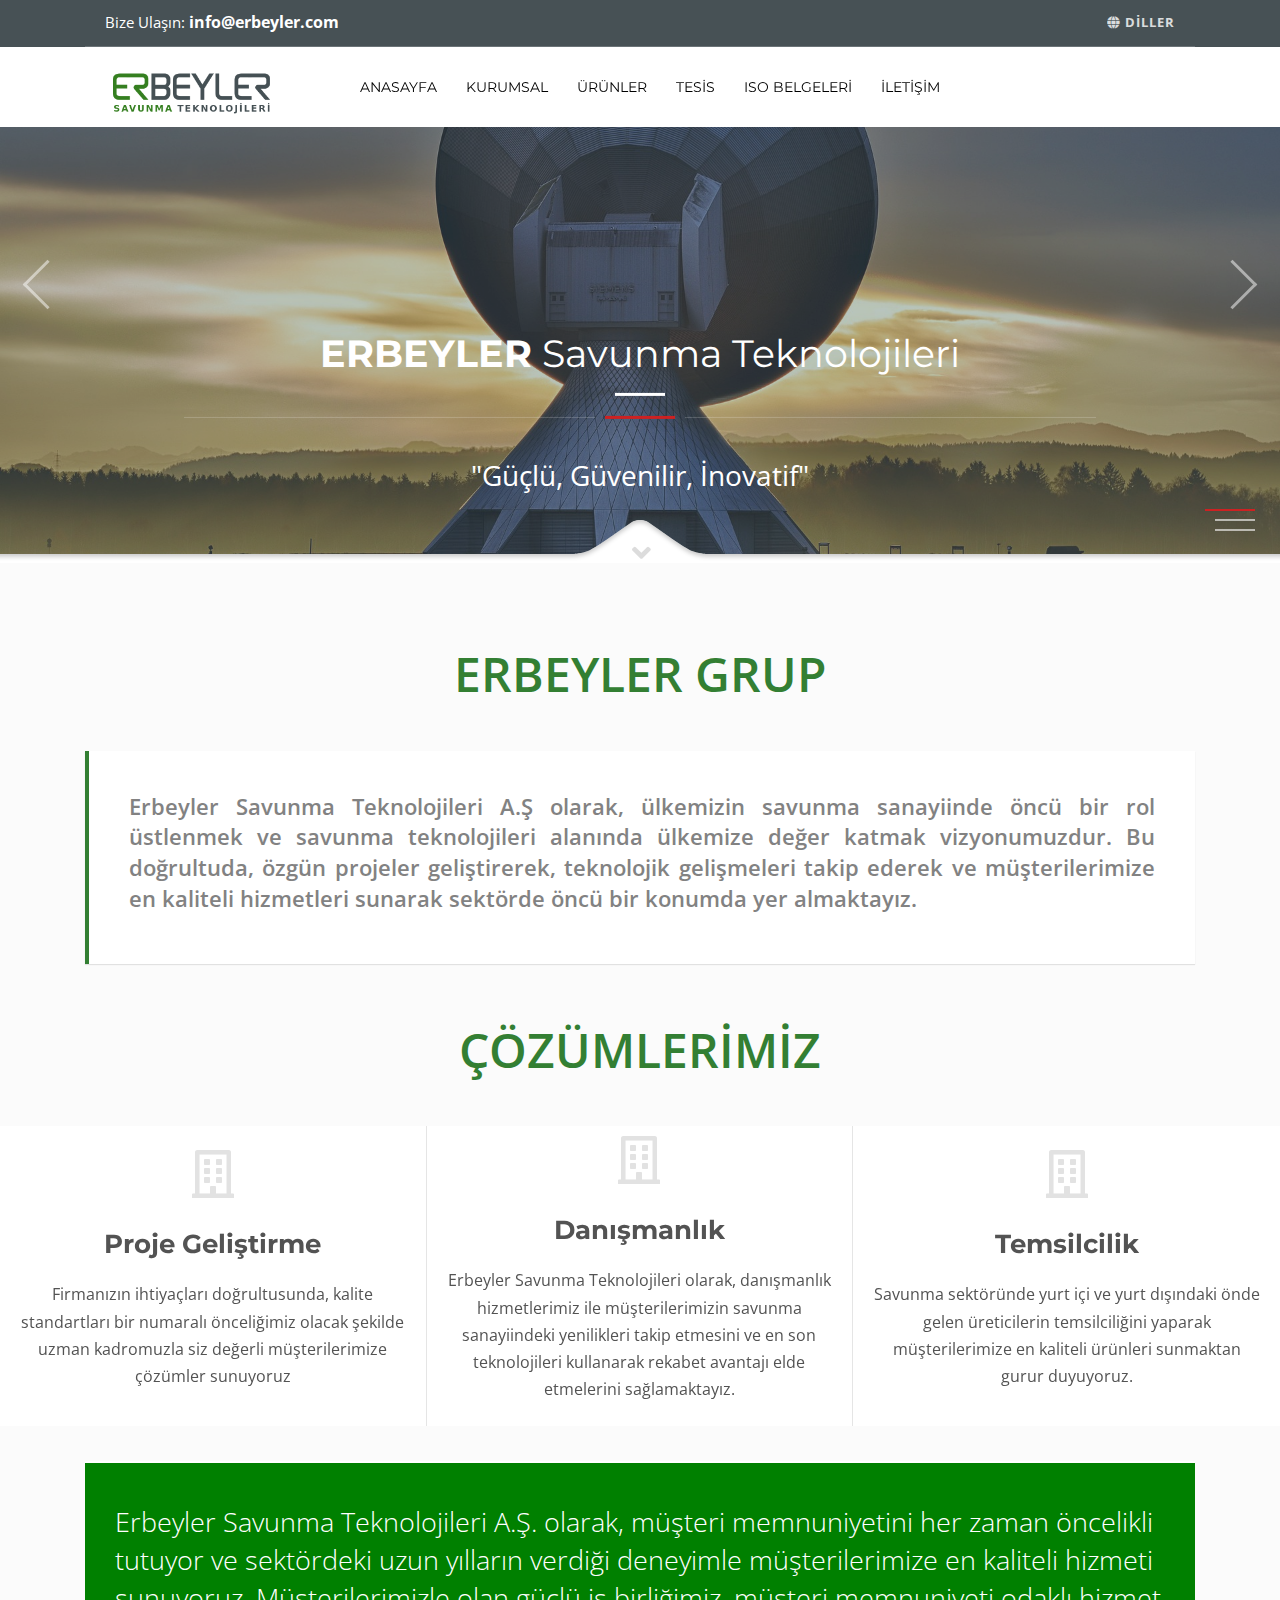
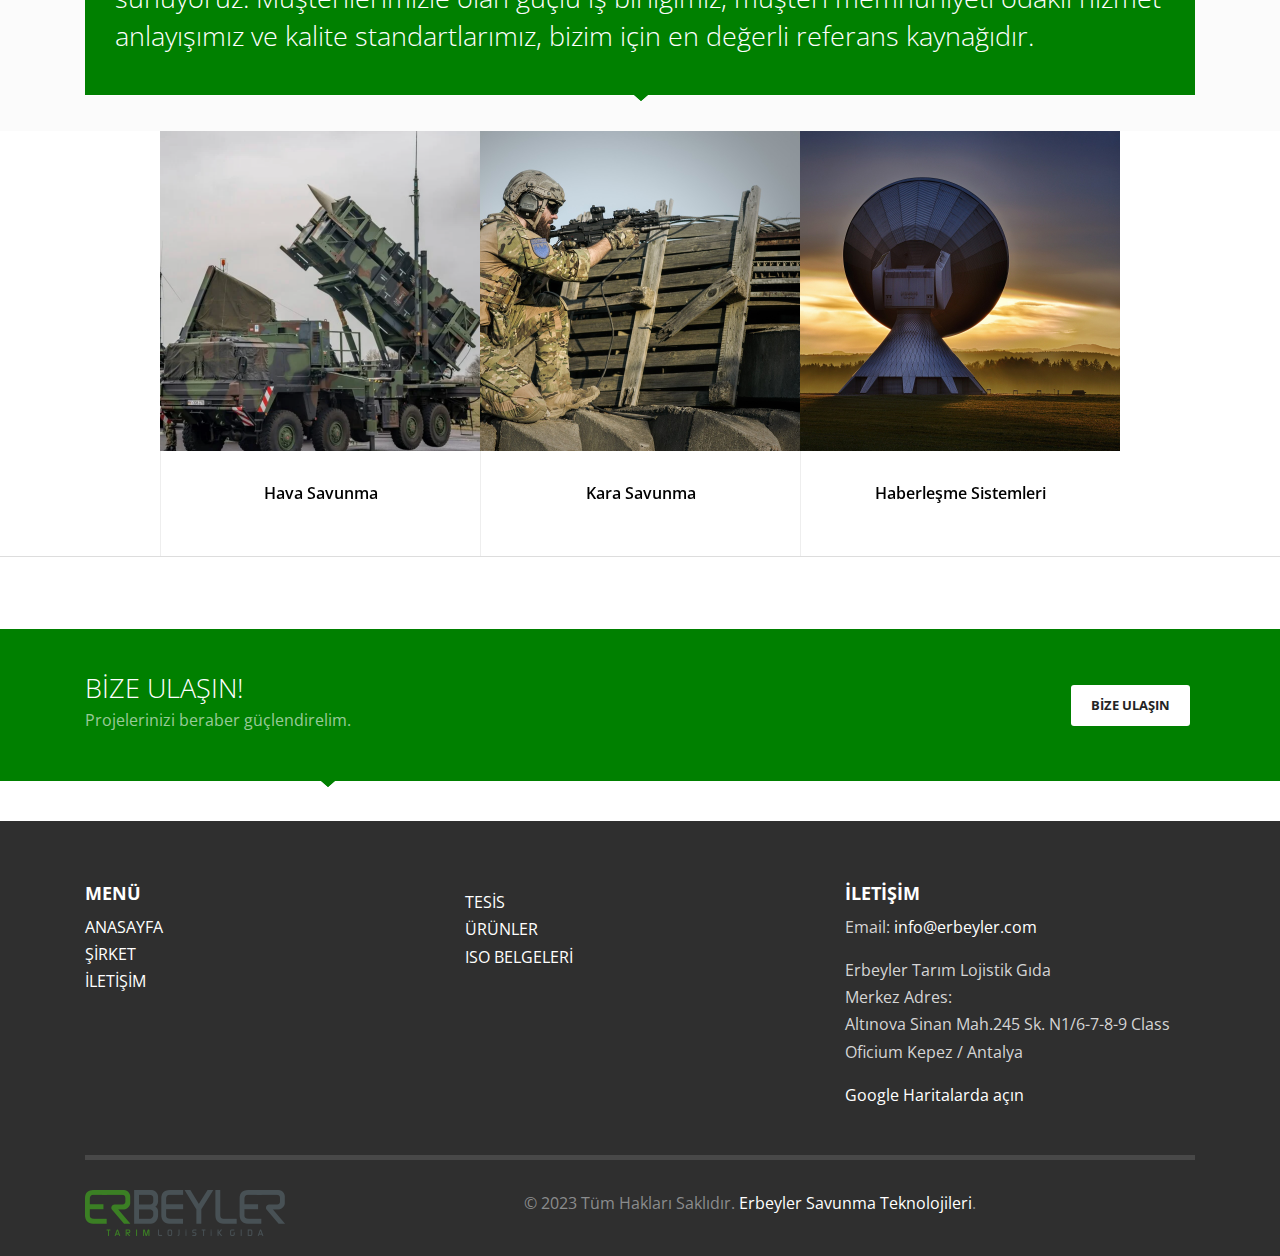
==== commit 5aec4cc8: "index.html duzenlendi" ====
--- a/index.html
+++ b/index.html
@@ -13,7 +13,7 @@
 	<meta name="description" content="ERBEYLER TARIM LOJİSTİK GIDA">
 
 	<!-- Title -->
-	<title>ERBEYLER TARIM LOJİSTİK GIDA</title>
+	<title>ERBEYLER SAVUNMA TEKNOLOJİLERİ</title>
 
 	<!-- Url of your website (without extra pages) 
     <link rel="canonical" href="https://kallyas-template.net" />
@@ -112,13 +112,13 @@
     <!-- End Retina Images -->
 
     <!-- iDevices & Retina Favicons -->
-	<link rel="apple-touch-icon-precomposed" type="image/x-icon" href="images/favicons/Erbeyler.png" sizes="72x72" />
-	<link rel="apple-touch-icon-precomposed" type="image/x-icon" href="images/favicons/Erbeyler.png" sizes="114x114" />
-	<link rel="apple-touch-icon-precomposed" type="image/x-icon" href="images/favicons/Erbeyler.png" sizes="144x144" />
-	<link rel="apple-touch-icon-precomposed" type="image/x-icon" href="images/favicons/Erbeyler.png" />
+	<link rel="apple-touch-icon-precomposed" type="image/x-icon" href="img/est_logo.png" sizes="72x72" />
+	<link rel="apple-touch-icon-precomposed" type="image/x-icon" href="img/est_logo.png" sizes="114x114" />
+	<link rel="apple-touch-icon-precomposed" type="image/x-icon" href="img/est_logo.png" sizes="144x144" />
+	<link rel="apple-touch-icon-precomposed" type="image/x-icon" href="img/est_logo.png" />
 
 	<!--  Desktop Favicons  -->
-	<link rel="icon" type="image/png" href="images/favicons/Erbeyler.png" sizes="32x32">
+	<link rel="icon" type="image/png" href="img/est_logo.png" sizes="32x32">
 
 	<!-- Google Fonts CSS Stylesheet // More here http://www.google.com/fonts#UsePlace:use/Collection:Open+Sans -->
 	<link href="http://fonts.googleapis.com/css?family=Open+Sans:300,400italic,400,600,600italic,700,800,800italic" rel="stylesheet" type="text/css">
@@ -247,7 +247,7 @@
 									<!-- Logo -->
 									<h1 class="site-logo logo" id="logo">
 										<a href="http://www.erbeyler.com/index.html" title="">
-											<img src="images/ERBEYLER/Erbeyler-logo.png" class="logo-img" alt="ERBEYLER LOJİSTİK" title="" />
+											<img src="img/est_logo.png" class="logo-img" alt="ERBEYLER LOJİSTİK" title="" />
 										</a>
 									</h1>
 									<!--/ Logo -->
@@ -259,9 +259,9 @@
 												<div class="col-sm-6 left-side d-flex">
 													<div class="align-self-center">
 														<div class="infocard-wrapper text-center">
-															<img src="images/ERBEYLER/Erbeyler-logo.png" class="mb-25" alt="ERBEYLER" title="ERBEYLER" />
+															<img src="img/est_logo.png" class="mb-25" alt="ERBEYLER" title="ERBEYLER" />
 															<p>
-																<strong>"Tazelik" ve "Gıda Güvenliği"</strong>.
+																<strong>"Güçlü, Güvenilir, İnovatif"</strong>.
 															</p>
 														</div>
 														<!--/ infocard-wrapper -->
@@ -272,7 +272,7 @@
 
 												<div class="col-sm-6 right-side">
 													<div class="custom contact-details">
-														<p class="text-center">ERBEYLER TARIM LOJİSTİK GIDA<br></p>
+														<p class="text-center">ERBEYLER SAVUNMA TEKNOLOJİLERİ<br></p>
 														<p>
 															
 															<strong>Merkez Adres:</strong><br>Altınova Sinan Mah.245 Sk. N1/6-7-8-9 Class Oficium <br>Kepez / Antalya <br>
@@ -396,7 +396,7 @@
 					<!-- Slide 2 -->
 					<div class="item iosslider__item">
 						<!-- Image -->
-						<div class="slide-item-bg" style="background-image:url(Personel/patlican.jpg);">
+						<div class="slide-item-bg" style="background-image:url(img/portfolio/haberlesme1.jpg);">
 						</div>
 						<!--/ Image -->
 
@@ -413,7 +413,7 @@
 								<!-- Main Title -->
 								<h2 class="main_title has_klios-line">
 									<span>
-										<strong>ERBEYLER</strong> TARIM LOJİSTİK GIDA <strong></strong>
+										<strong>ERBEYLER</strong> Savunma Teknolojileri <strong></strong>
 									</span>
 								</h2>
 								
@@ -427,7 +427,7 @@
 
 								<!-- Small title -->
 								<h4 class="title_big">
-									"TAZELİK" ve "GIDA GÜVENLİĞİ"
+									"Güçlü, Güvenilir, İnovatif"
 								</h4>
 							</div>
 							<!--/ Captions animateme wrapper -->
@@ -441,7 +441,7 @@
 						<!-- Slide 4 -->
 					<div class="item iosslider__item">
 						<!-- Image -->
-						<div class="slide-item-bg" style="background-image:url(Personel/erbey-lojistik3.jpeg);">
+						<div class="slide-item-bg" style="background-image:url(img/portfolio/hava2.png);">
 						</div>
 						<!--/ Image -->
 
@@ -457,7 +457,7 @@
 								<!-- Main Title -->
 								<h2 class="main_title has_klios-line">
 									<span>
-										<strong>ERBEYLER</strong> LOJİSTİK <strong></strong>
+										<strong>ERBEYLER</strong> Savunma Teknolojileri <strong></strong>
 									</span>
 								</h2>
 								
@@ -479,7 +479,7 @@
 					<!-- Slide 4 -->
 					<div class="item iosslider__item">
 						<!-- Image -->
-						<div class="slide-item-bg" style="background-image:url(Personel/gida.jpg);">
+						<div class="slide-item-bg" style="background-image:url(img/portfolio/kara1.jpg);">
 						</div>
 						<!--/ Image -->
 
@@ -495,7 +495,7 @@
 								<!-- Main Title -->
 								<h2 class="main_title has_klios-line">
 									<span>
-										<strong>GIDA</strong> LABORATUVARI <strong></strong>
+										<strong>ERBEYLER</strong> Savunma Teknolojileri <strong></strong>
 									</span>
 								</h2>
 								
@@ -623,7 +623,7 @@
 								<div class="ib2-content">
 									<!-- Content title -->
 									<h3 class="ib2-content--title text-justify">
-										Başarılı bir şirket olarak taze ve sağlıklı meyve ve sebzelerle yaşam kalitesinin artmasına katkıda bulunmak istiyoruz. Tarımın gıda üretimi için zorunluluk olmaktan çıktığının farkında olan Erbeyler, bu durumun çevreye ve insana vereceği zararın önüne geçmek için sürdürülebilir düşünerek ve hareket ederek insanları ve çevreyi korumayı; gıda güvenliğini ve karbon salınımının kontrol altına alınması konusunda da katkıda bulunmayı hedeflemiştir. Bu amaçla şirketimiz; yetiştiriciler, ihracatçılar, perakendeciler, lojistik ortaklar, bağımsız gıda laboratuvarları ve sertifikasyon kuruluşları ile yakın işbirliği içinde çalışmaktadır.
+										Erbeyler Savunma Teknolojileri A.Ş olarak, ülkemizin savunma sanayiinde öncü bir rol üstlenmek ve savunma teknolojileri alanında ülkemize değer katmak vizyonumuzdur. Bu doğrultuda, özgün projeler geliştirerek, teknolojik gelişmeleri takip ederek ve müşterilerimize en kaliteli hizmetleri sunarak sektörde öncü bir konumda yer almaktayız.
 									</h3>
 									<!--/ Content title -->
 
@@ -657,7 +657,7 @@
 							<!-- Title with custom font size and thin style -->
 							<h3 class="tbk__title fs-xxl fw-thin">
 								<span class="fw-semibold fs-xxxl fs-xs-xl tcolor">
-									TESİSLERİMİZ</span> 
+									ÇÖZÜMLERİMİZ</span> 
 							</h3>
 							<!--/ Title with custom font size and thin style -->
 
@@ -689,7 +689,7 @@
 											<div class="grid-ibx__title-wrp">
 												<!-- Title with custom font and size -->
 												<h4 class="grid-ibx__title kl-font-alt fs-l fw-bold">
-													ANTALYA TESİS
+													Proje Geliştirme
 												</h4>
 												<!--/ Title with custom font and size -->
 											</div>
@@ -698,7 +698,7 @@
 											<div class="grid-ibx__desc-wrp">
 												<!-- Description -->
 												<p class="grid-ibx__desc">
-													Güneş Mah. Altınova Bulv. Toptancı Hali Sitesi No: 5/661 Kepez / Antalya
+													Firmanızın ihtiyaçları doğrultusunda, kalite standartları bir numaralı önceliğimiz olacak şekilde uzman kadromuzla siz değerli müşterilerimize çözümler sunuyoruz
 												</p>
 												<!--/ Description -->
 											</div>
@@ -722,7 +722,7 @@
 											<div class="grid-ibx__title-wrp">
 												<!-- Title with custom font and size -->
 												<h4 class="grid-ibx__title kl-font-alt fs-l fw-bold">
-													KUMLUCA TESİS
+													Danışmanlık
 												</h4>
 												<!--/ Title with custom font and size -->
 											</div>
@@ -732,7 +732,7 @@
 											<div class="grid-ibx__desc-wrp">
 												<!-- Description -->
 												<p class="grid-ibx__desc">
-													Merkez Mah. Hal Sk. L Blok No: 2L/1  Kumluca / Antalya
+													Erbeyler Savunma Teknolojileri olarak, danışmanlık hizmetlerimiz ile müşterilerimizin savunma sanayiindeki yenilikleri takip etmesini ve en son teknolojileri kullanarak rekabet avantajı elde etmelerini sağlamaktayız.
 												</p>
 												<!--/ Description -->
 											</div>
@@ -758,7 +758,7 @@
                                            <div class="grid-ibx__title-wrp">
 												<!-- Title with custom font and size -->
 												<h4 class="grid-ibx__title kl-font-alt fs-l fw-bold">
-													DEMRE TESİS
+													Temsilcilik
 												</h4>
 												<!--/ Title with custom font and size -->
 											</div>
@@ -766,7 +766,7 @@
 											<div class="grid-ibx__desc-wrp">
 												<!-- Description -->
 												<p class="grid-ibx__desc">
-													Küçükkum Mah. Kömürlük Cad. No: 48 – 49  Demre / Antalya
+													Savunma sektöründe yurt içi ve yurt dışındaki önde gelen üreticilerin temsilciliğini yaparak müşterilerimize en kaliteli ürünleri sunmaktan gurur duyuyoruz.
 												</p>
 												<!--/ Description -->
 											</div>
@@ -808,7 +808,7 @@
 									<div class="ac-content-text">
 										<!-- Title -->
 										<h4 class="text">
-											“COVID-19” salgını nedeniyle yapılan araştırma sonuçlarına göre Gıda Tedarik Zincirlerine önemli ölçüde zarar veren “COVID-19” salgınının ortaya çıkmasından sonra, Erbeyler 17 Adet özmal nakliye aracı ve treyler, 2020 model Mercedes Benz nakliye aracı ve Krone marka nakliye araçlarından oluşan “soğutmalı” filo hazırlamıştır.
+											Erbeyler Savunma Teknolojileri A.Ş. olarak, müşteri memnuniyetini her zaman öncelikli tutuyor ve sektördeki uzun yılların verdiği deneyimle müşterilerimize en kaliteli hizmeti sunuyoruz. Müşterilerimizle olan güçlü iş birliğimiz, müşteri memnuniyeti odaklı hizmet anlayışımız ve kalite standartlarımız, bizim için en değerli referans kaynağıdır.
 										</h4>
 
 										<!-- Sub-title -->
@@ -878,8 +878,8 @@
 							<!-- Image wrapper -->
 							<div class="imgprev">
 								<!-- Image with anchor link -->
-								<a href="http://www.erbeyler.com/urunler.html" target="_self" title="ERBEYLER">
-									<img src="Personel/domates.jpg" class="img-fluid" alt="" title="" />
+								<a href="#" target="_self" title="ERBEYLER">
+									<img src="img/portfolio/havakare.png" class="img-fluid" alt="" title="" />
 								</a>
 							</div>
 							<!--/ Image wrapper -->
@@ -888,8 +888,8 @@
 							<div class="details">
 								<!-- Title with link -->
 								<h4 data-role="title">
-									<a href="http://www.erbeyler.com/urunler.html" target="_self" title="TESİS">
-										DOMATES
+									<a href="#" target="_self" title="TESİS">
+										Hava Savunma
 									</a>
 								</h4>
 								<!--/ Title with link -->
@@ -905,8 +905,35 @@
 							<!-- Image wrapper -->
 							<div class="imgprev">
 								<!-- Image with anchor link -->
-								<a href="http://www.erbeyler.com/urunler.html" target="_self" title="">
-									<img src="Personel/patlican.jpg" class="img-fluid" alt="" title="" />
+								<a href="#" target="_self" title="">
+									<img src="img/portfolio/karakare.jpg" class="img-fluid" alt="" title="" />
+								</a>
+							</div>
+							<!--/ Image wrapper -->
+
+							<!-- Details wrapper -->
+							<div class="details">
+								<!-- Title with link -->
+								<h4 data-role="title">
+									<a href="#" target="_self" title="">
+										Kara Savunma
+									</a>
+								</h4>
+								<!--/ Title with link -->
+
+								
+							</div>
+							<!--/ Details wrapper -->
+						</div>
+						<!--/ Slide #2 -->
+
+						<!-- Slide #3 -->
+						<div class="inner-slide">
+							<!-- Image wrapper -->
+							<div class="imgprev">
+								<!-- Image with anchor link -->
+								<a href="#" target="_self" title="">
+									<img src="img/portfolio/haberlesmekare.jpg" class="img-fluid" alt="" title="" />
 								</a>
 							</div>
 							<!--/ Image wrapper -->
@@ -916,64 +943,19 @@
 								<!-- Title with link -->
 								<h4 data-role="title">
 									<a href="http://www.erbeyler.com/urunler.html" target="_self" title="">
-										PATLICAN
+										Haberleşme Sistemleri
 									</a>
 								</h4>
-								<!--/ Title with link -->
-
-								
+
+							
 							</div>
 							<!--/ Details wrapper -->
 						</div>
-						<!--/ Slide #2 -->
-
-						<!-- Slide #3 -->
-						<div class="inner-slide">
-							<!-- Image wrapper -->
-							<div class="imgprev">
-								<!-- Image with anchor link -->
-								<a href="http://www.erbeyler.com/urunler.html" target="_self" title="">
-									<img src="Personel/alternatif2.jpg" class="img-fluid" alt="" title="" />
-								</a>
-							</div>
-							<!--/ Image wrapper -->
-
-							<!-- Details wrapper -->
-							<div class="details">
-								<!-- Title with link -->
-								<h4 data-role="title">
-									<a href="http://www.erbeyler.com/urunler.html" target="_self" title="">
-										BİBER
-									</a>
-								</h4>
-
-							
-							</div>
-							<!--/ Details wrapper -->
-						</div>
 						<!--/ Slide #3 -->
 
 						
 
-						<!-- Slide #5 -->
-						<div class="inner-slide">
-							<!-- Image wrapper -->
-							<div class="imgprev">
-								<!-- Image with anchor link -->
-								<a href="index.html#" target="_self" title="">
-									<img src="Personel/karpuz.jpg" class="img-fluid" alt="" title="" />
-								</a>
-							</div>
-							<!--/ Image wrapper -->
-
-							<!-- Details wrapper -->
-							<div class="details">
-								<!-- Title with link -->
-								<h4 data-role="title">
-									<a href="http://www.erbeyler.com/urunler.html" target="_self" title="">
-										KARPUZ
-									</a>
-								</h4>
+						
 
 								
 							</div>
@@ -1017,7 +999,7 @@
 
 										<!-- Sub-title -->
 										<h5 class="ac-subtitle">
-											HASAT TAKVİMİ VE SİPARİŞ OLUŞTURMAK İÇİN MAİL ATABİLİRSİNİZ.
+											Projelerinizi beraber güçlendirelim.
 										</h5>
 									</div>
 									<!--/ Content col-sm-12 col-md-12 col-lg-7 mb-md-20 -->
@@ -1131,7 +1113,7 @@
 									<img src="images/footer-logo_02.png" alt="erbeyler">
 								</a>
 								<p class="text-center">
-									© 2021 Tüm Hakları Saklıdır.  <a href="index.html#">Erbeyler Tarım Lojistik Gıda</a>.
+									© 2023 Tüm Hakları Saklıdır.  <a href="index.html#">Erbeyler Savunma Teknolojileri</a>.
 								</p>
 							</div>
 							<!--/ copyright -->
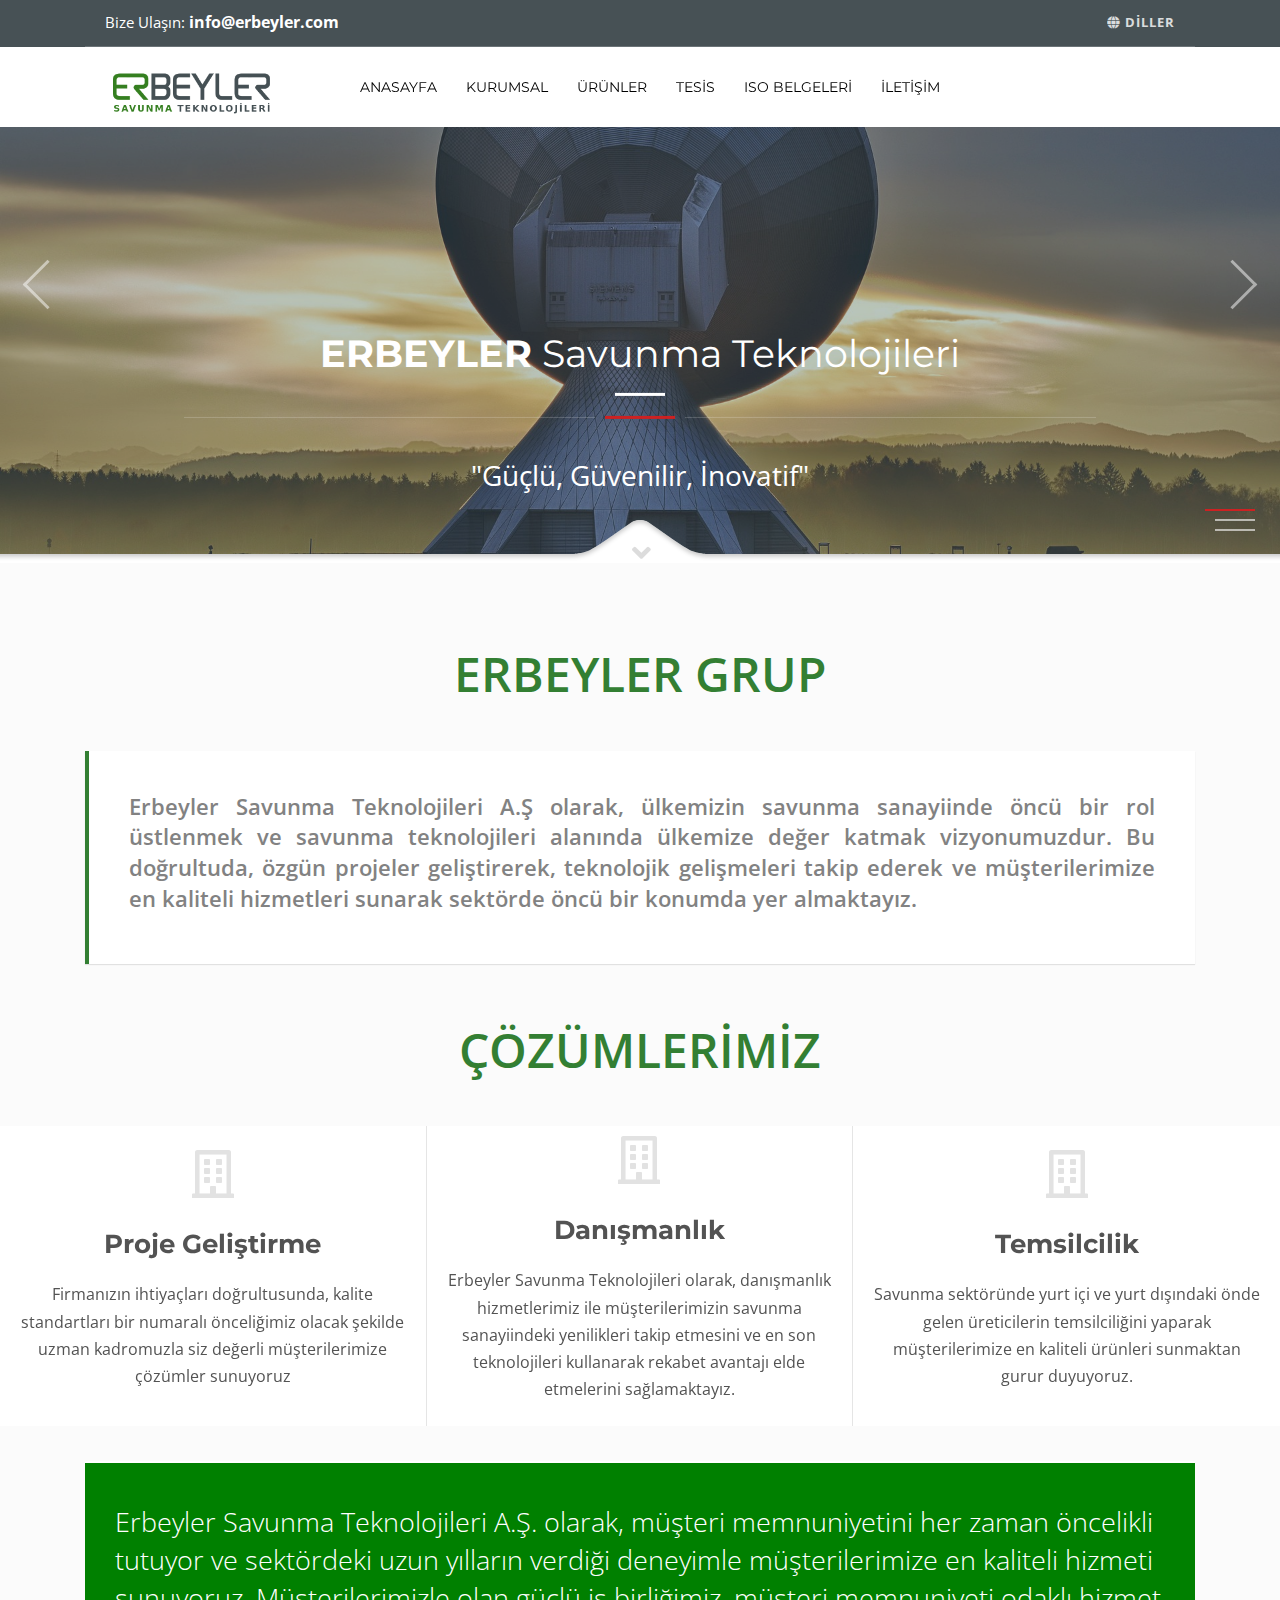
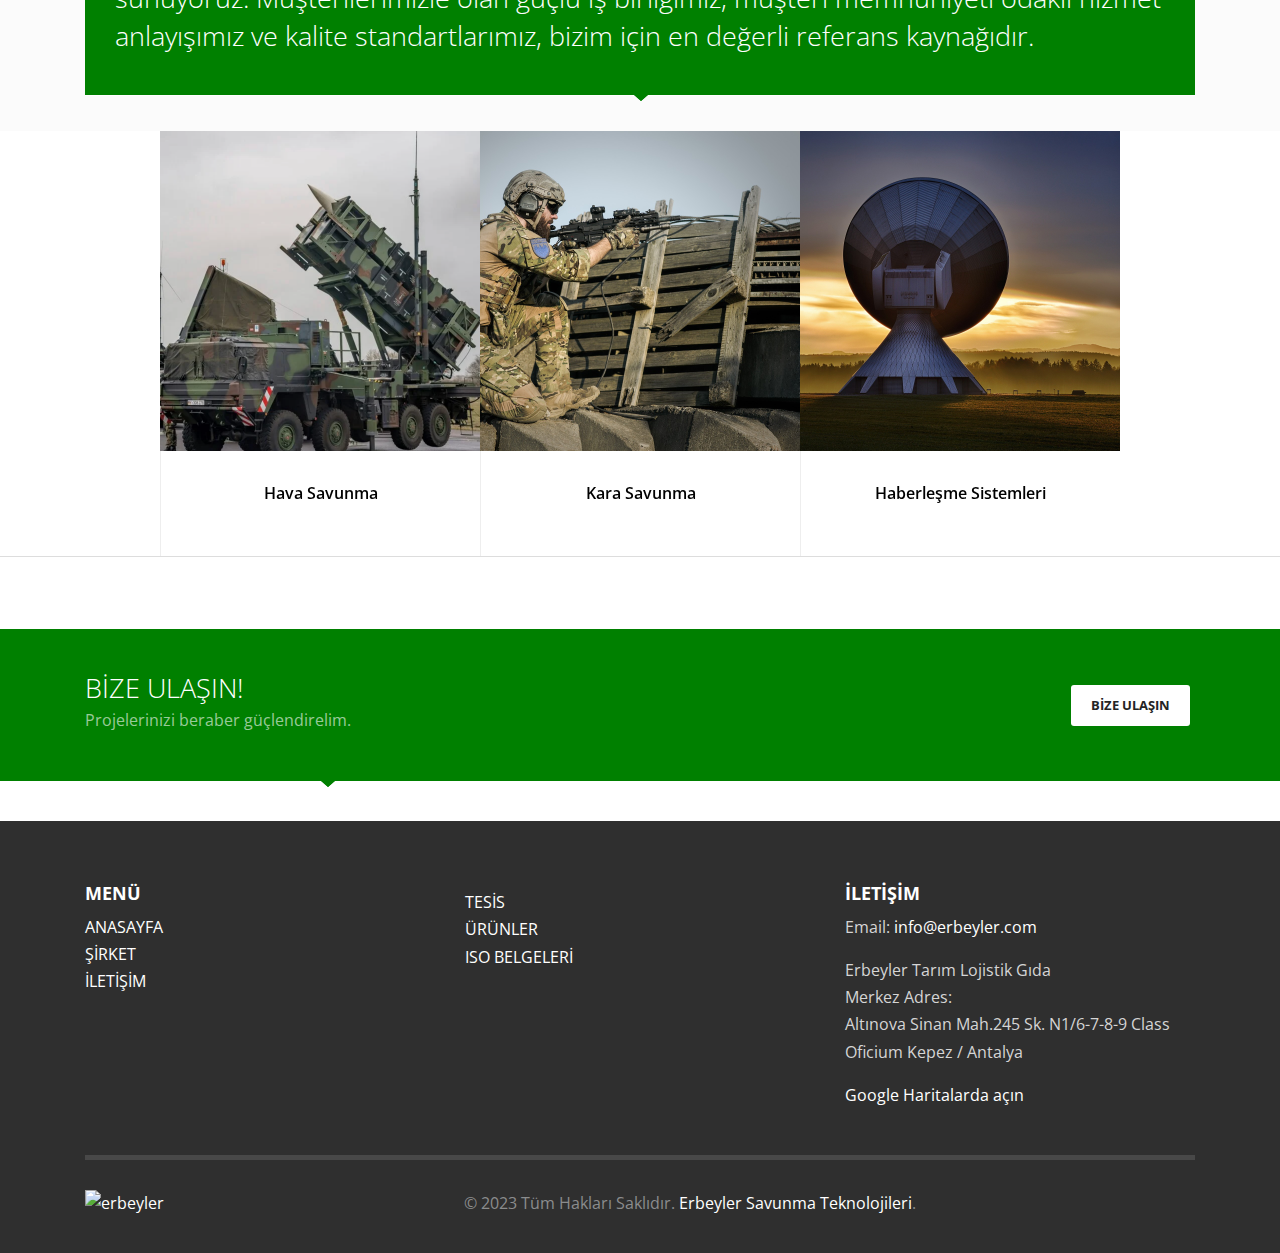
==== commit f5f3146e: "footer logo eklendi" ====
--- a/index.html
+++ b/index.html
@@ -1110,7 +1110,7 @@
 							<!-- copyright -->
 							<div class="copyright">
 								<a href="http://www.erbeyler.com/index.html">
-									<img src="images/footer-logo_02.png" alt="erbeyler">
+									<img src="img/est_logo_footer.png" alt="erbeyler">
 								</a>
 								<p class="text-center">
 									© 2023 Tüm Hakları Saklıdır.  <a href="index.html#">Erbeyler Savunma Teknolojileri</a>.
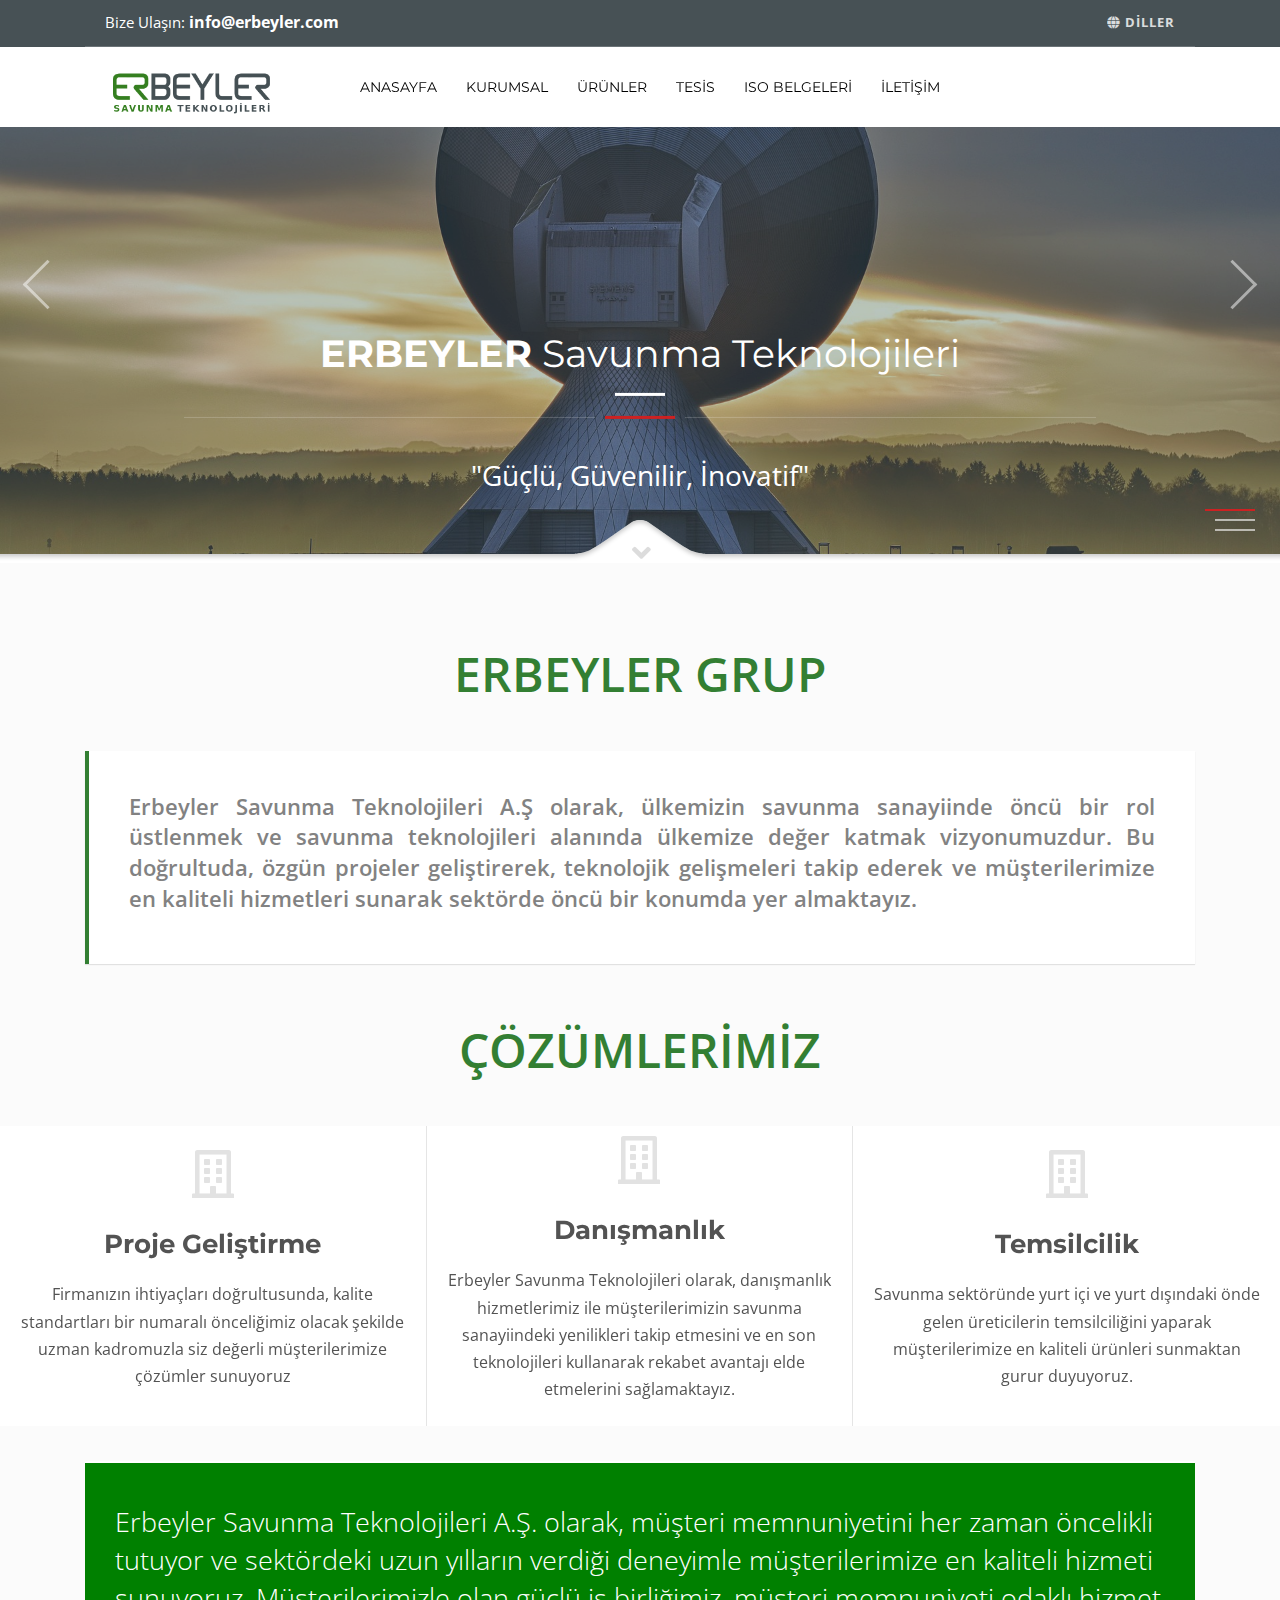
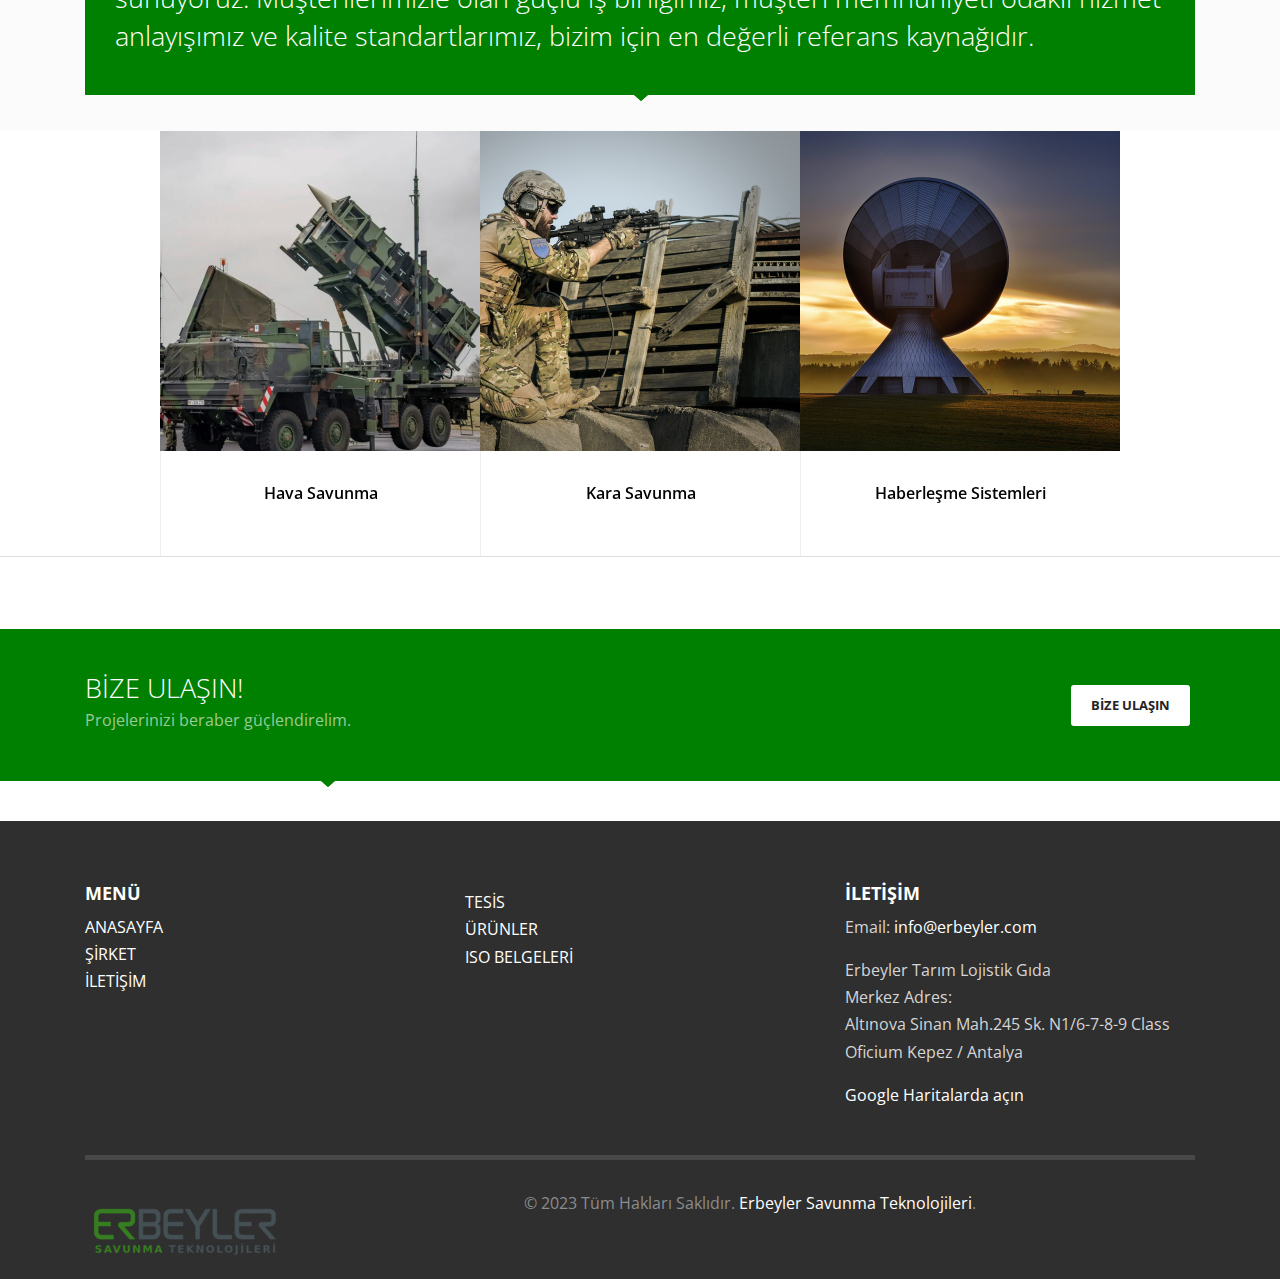
==== commit 7852157f: "hakkimizda.html eklendi" ====
--- a/index.html
+++ b/index.html
@@ -651,7 +651,7 @@
 		<section class="hg_section pt-20 pb-0">
 			<div class="full-width">
 				<div class="row">
-					<div class="col-sm-12 col-md-12">
+					<div class="col-sm-12 col-md-12 ">
 						<!-- Title element -->
 						<div class="kl-title-block text-center">
 							<!-- Title with custom font size and thin style -->
@@ -669,7 +669,7 @@
 					</div>
 					<!--/ col-sm-12 col-md-12 -->
 
-					<div class="col-sm-12 col-md-12">
+					<div class="col-sm-12 col-md-12 ">
 						<!-- Grid icon box element 3 cols lined style -->
 						<div class="grid-ibx grid-ibx--cols-3 grid-ibx--style-lined-center grid-ibx--hover-shadow">
 							<div class="grid-ibx__inner">
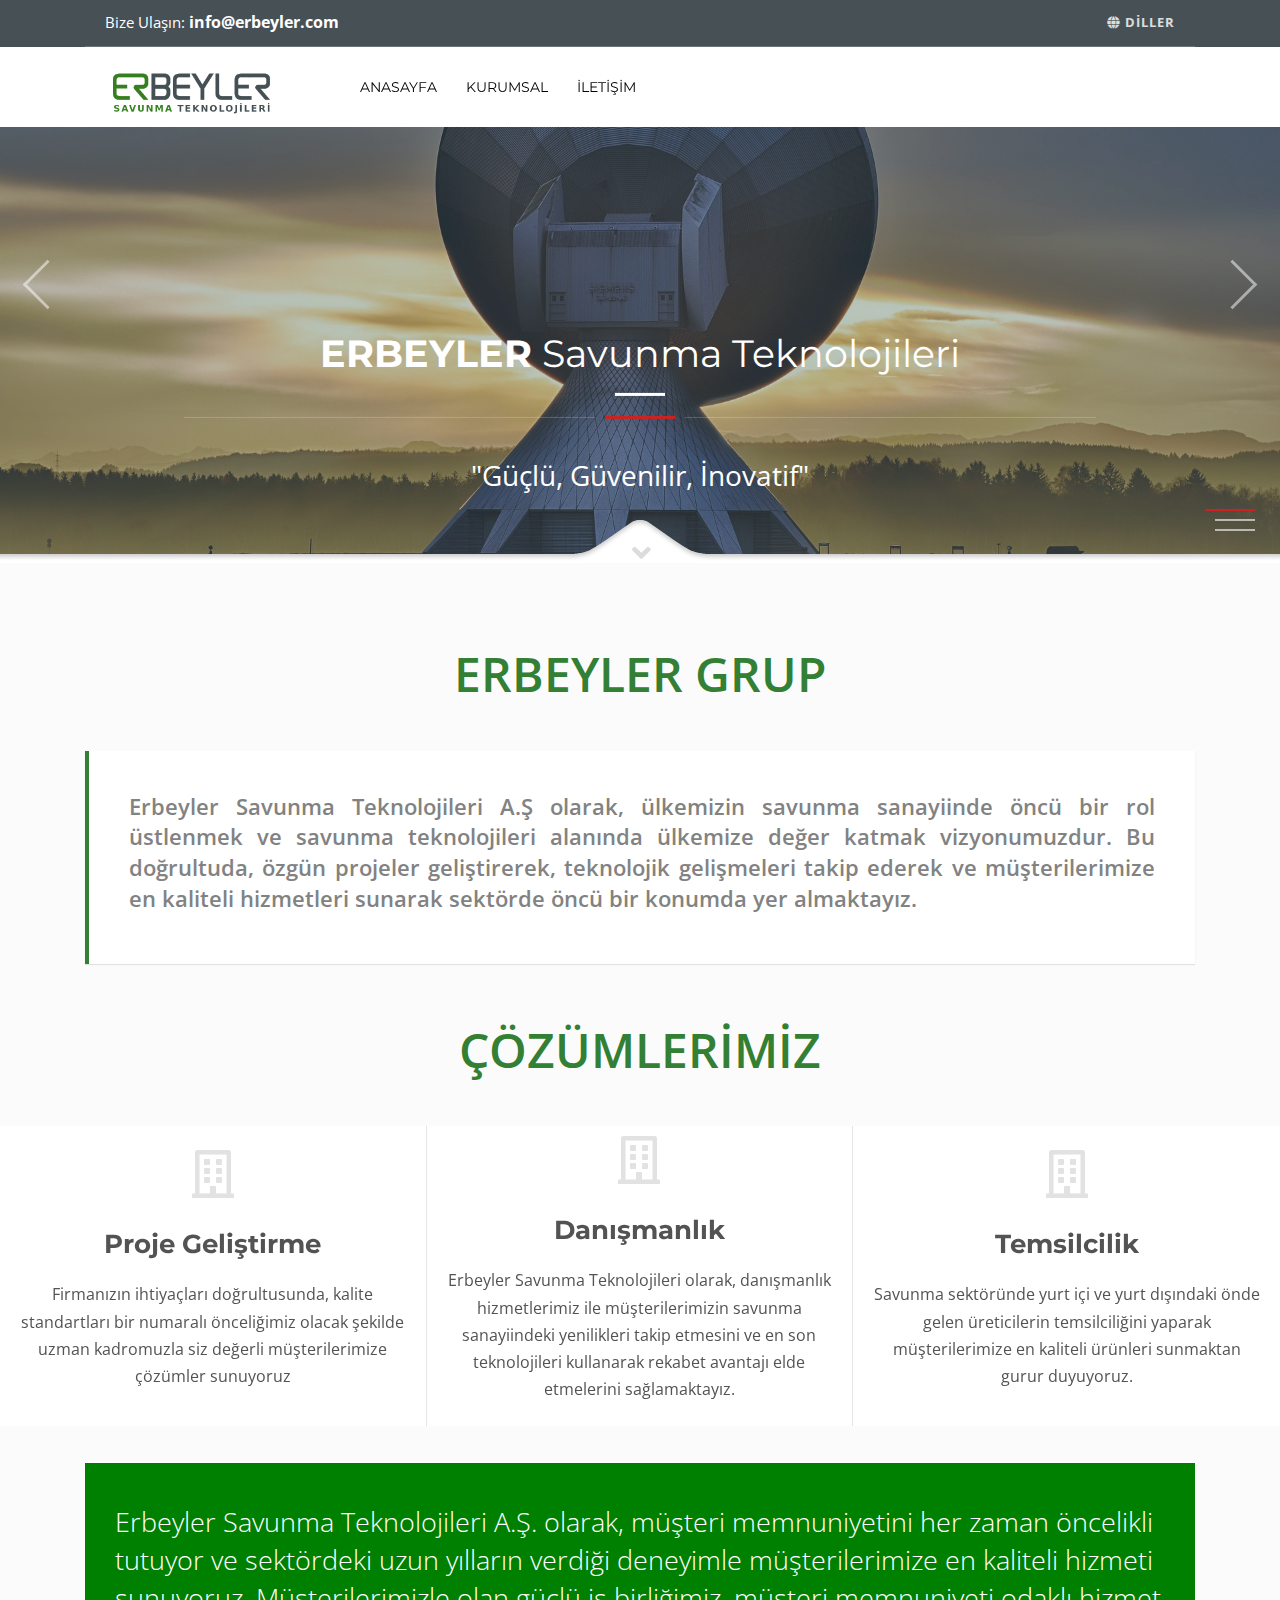
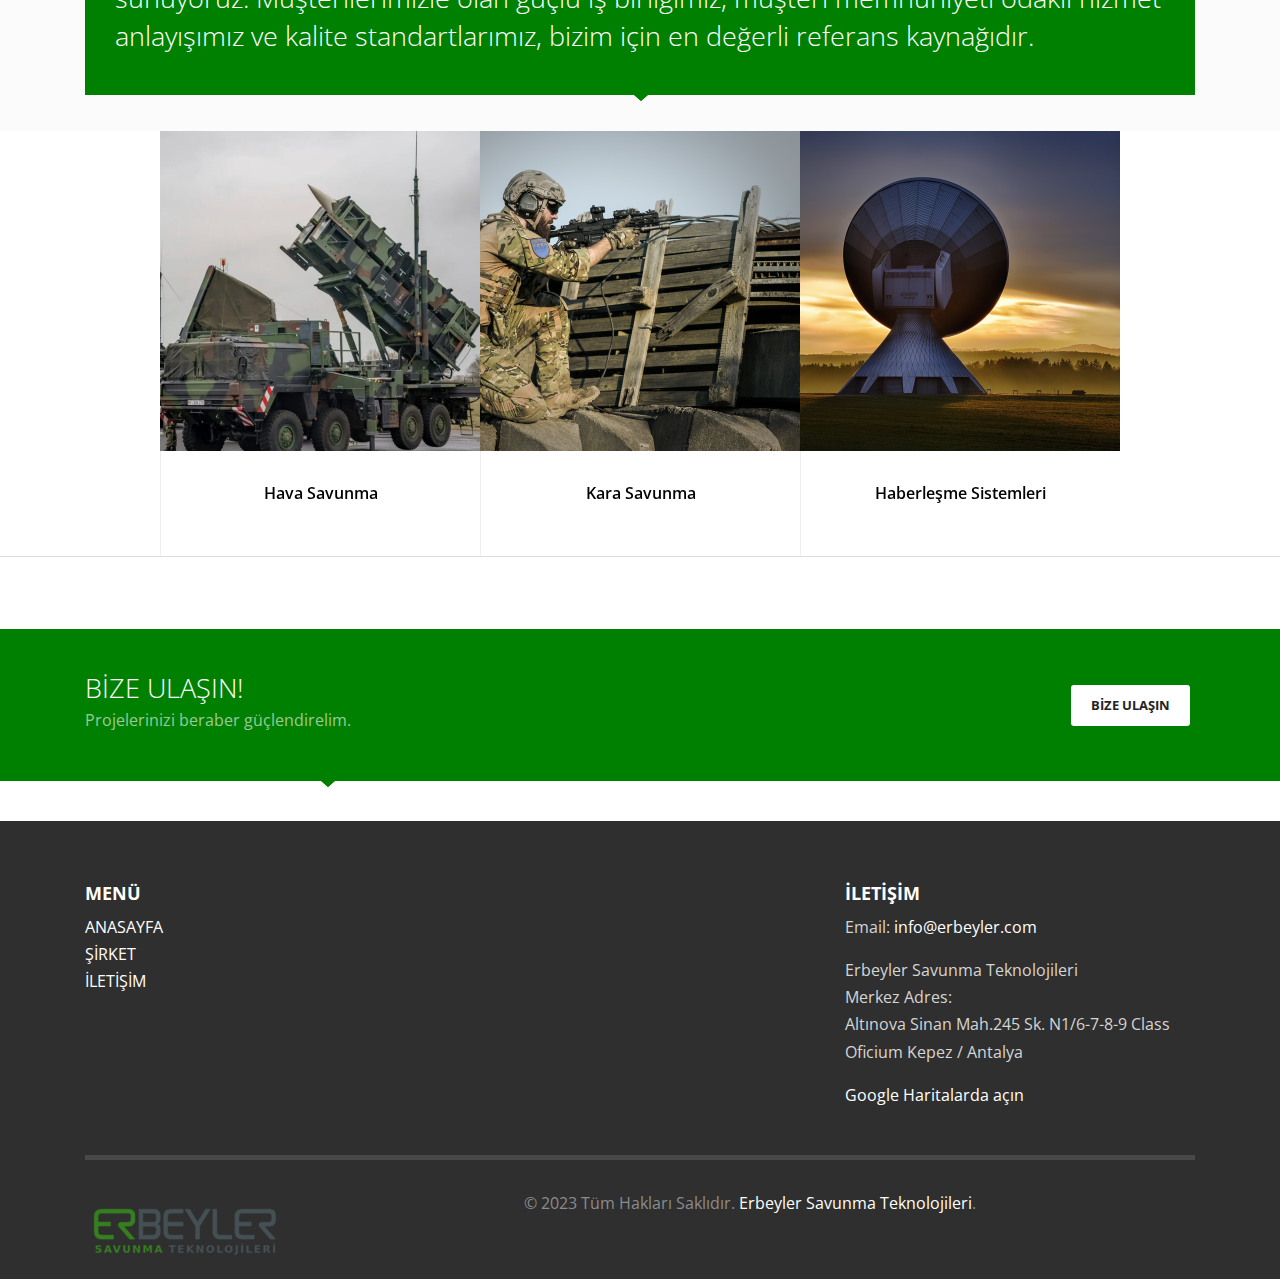
==== commit 7b987597: "linkler duzenlendi" ====
--- a/index.html
+++ b/index.html
@@ -202,12 +202,12 @@
 										<div class="pPanel">
 											<ul class="inner">
 												<li class="toplang-item active">
-													<a href="http://www.erbeyler.com/index.html">
+													<a href="http://www.erbeylersavunma.com/index.html">
 														<img src="images/tr.svg" alt="" class="toplang-flag "> Türkçe
 													</a>
 												</li>
 												<li class="toplang-item">
-													<a href="http://www.erbeyler.com/home.html">
+													<a href="http://www.erbeylersavunma.com/home.html">
 														<img src="images/en.svg" alt="Francais" class="toplang-flag "> İngilizce
 													</a>
 												</li>
@@ -246,7 +246,7 @@
 								<div class="logo-container hasInfoCard logosize--yes">
 									<!-- Logo -->
 									<h1 class="site-logo logo" id="logo">
-										<a href="http://www.erbeyler.com/index.html" title="">
+										<a href="http://www.erbeylersavunma.com/index.html" title="">
 											<img src="img/est_logo.png" class="logo-img" alt="ERBEYLER LOJİSTİK" title="" />
 										</a>
 									</h1>
@@ -320,7 +320,7 @@
 									<!-- Main menu -->
 									<div id="main-menu" class="main-nav zn_mega_wrapper">
 										<ul id="menu-main-menu" class="main-menu zn_mega_menu">
-											<li class="menu-item-has-children menu-item-mega-parent"><a href="http://www.erbeyler.com/index.html">ANASAYFA</a>
+											<li class="menu-item-has-children menu-item-mega-parent"><a href="http://www.erbeylersavunma.com/index.html">ANASAYFA</a>
 												
 											</li>
 											
@@ -328,25 +328,25 @@
 												<ul class="sub-menu clearfix">
 													
 													
-													<li><a class="inner-elem" href="http://www.erbeyler.com/hakkimizda.html">HAKKIMIZDA</a></li>
-													<li><a class="inner-elem" href="http://www.erbeyler.com/sirket-faaliyetleri.html">FAALİYETLER</a></li>
-													<li><a class="inner-elem" href="http://www.erbeyler.com/istirakler.html">İŞTİRAKLER</a></li>
+													<li><a class="inner-elem" href="http://www.erbeylersavunma.com/hakkimizda.html">HAKKIMIZDA</a></li>
+													<li><a class="inner-elem" href="http://www.erbeylersavunma.com/sirket-faaliyetleri.html">FAALİYETLER</a></li>
+													<!-- <li><a class="inner-elem" href="http://www.erbeylersavunma.com/istirakler.html">İŞTİRAKLER</a></li> -->
 													
 													
 												
 													
 												</ul>
 											</li>
-											<li class="menu-item-has-children menu-item-mega-parent"><a href="http://www.erbeyler.com/urunler.html">ÜRÜNLER</a>
+											<!-- <li class="menu-item-has-children menu-item-mega-parent"><a href="http://www.erbeyler.com/urunler.html">ÜRÜNLER</a> -->
 												
 											</li>
-											<li class="menu-item-has-children menu-item-mega-parent"><a href="http://www.erbeyler.com/tesis.html">TESİS</a>
+											<!-- <li class="menu-item-has-children menu-item-mega-parent"><a href="http://www.erbeyler.com/tesis.html">TESİS</a> -->
 												
 											</li>
-											<li class="menu-item-has-children menu-item-mega-parent"><a href="http://www.erbeyler.com/iso-belgeleri.html">ISO BELGELERİ</a>
+											<!-- <li class="menu-item-has-children menu-item-mega-parent"><a href="http://www.erbeyler.com/iso-belgeleri.html">ISO BELGELERİ</a> -->
 												
 											</li>
-											<li class="menu-item-has-children menu-item-mega-parent"><a href="http://www.erbeyler.com/iletisim.html">İLETİŞİM</a></li>
+											<li class="menu-item-has-children menu-item-mega-parent"><a href="http://www.erbeylersavunma.com/iletisim.html">İLETİŞİM</a></li>
 												
 										</ul>
 									</div>
@@ -1006,7 +1006,7 @@
 
 									<!-- Call to Action buttons -->
 									<div class="ac-buttons col-sm-12 col-md-12 col-lg-5 d-flex align-self-center justify-content-center justify-content-lg-end">
-										<a href="http://www.erbeyler.com/iletisim.html" target="_blank" class="btn btn-fullwhite ac-btn" title="">
+										<a href="http://www.erbeylersavunma.com/iletisim.html" target="_blank" class="btn btn-fullwhite ac-btn" title="">
 											BİZE ULAŞIN
 										</a>
 
@@ -1041,9 +1041,9 @@
 
 						<div>
 							<ul class="menu">
-								<li><a href="http://www.erbeyler.com/index.html">ANASAYFA</a></li>								
-								<li><a href="http://www.erbeyler.com/sirket-faaliyetleri.html">ŞİRKET</a></li>
-								<li><a href="http://www.erbeyler.com/iletisim.html">İLETİŞİM</a></li>
+								<li><a href="http://www.erbeylersavunma.com/index.html">ANASAYFA</a></li>								
+								<li><a href="http://www.erbeylersavunma.com/sirket-faaliyetleri.html">ŞİRKET</a></li>
+								<li><a href="http://www.erbeylersavunma.com/iletisim.html">İLETİŞİM</a></li>
 							</ul>
 						</div>
 					</div>
@@ -1056,9 +1056,9 @@
 
 						<div>
 							<ul class="menu">
-								<li><a href="http://www.erbeyler.com/tesis.html">TESİS</a></li>								
-								<li><a href="http://www.erbeyler.com/urunler.html">ÜRÜNLER</a></li>
-								<li><a href="http://www.erbeyler.com/iso-belgeleri.html">ISO BELGELERİ</a></li>
+								<!-- <li><a href="http://www.erbeyler.com/tesis.html">TESİS</a></li>								 -->
+								<!-- <li><a href="http://www.erbeyler.com/urunler.html">ÜRÜNLER</a></li> -->
+								<!-- <li><a href="http://www.erbeyler.com/iso-belgeleri.html">ISO BELGELERİ</a></li> -->
 							</ul>
 						</div>
 					</div>
@@ -1078,7 +1078,7 @@
 							</p>
 
 							<p>
-								Erbeyler Tarım Lojistik Gıda<br>
+								Erbeyler Savunma Teknolojileri<br>
 								Merkez Adres:<br>
 Altınova Sinan Mah.245 Sk. N1/6-7-8-9 Class Oficium
 Kepez / Antalya
@@ -1109,7 +1109,7 @@
 
 							<!-- copyright -->
 							<div class="copyright">
-								<a href="http://www.erbeyler.com/index.html">
+								<a href="http://www.erbeylersavunma.com/index.html">
 									<img src="img/est_logo_footer.png" alt="erbeyler">
 								</a>
 								<p class="text-center">
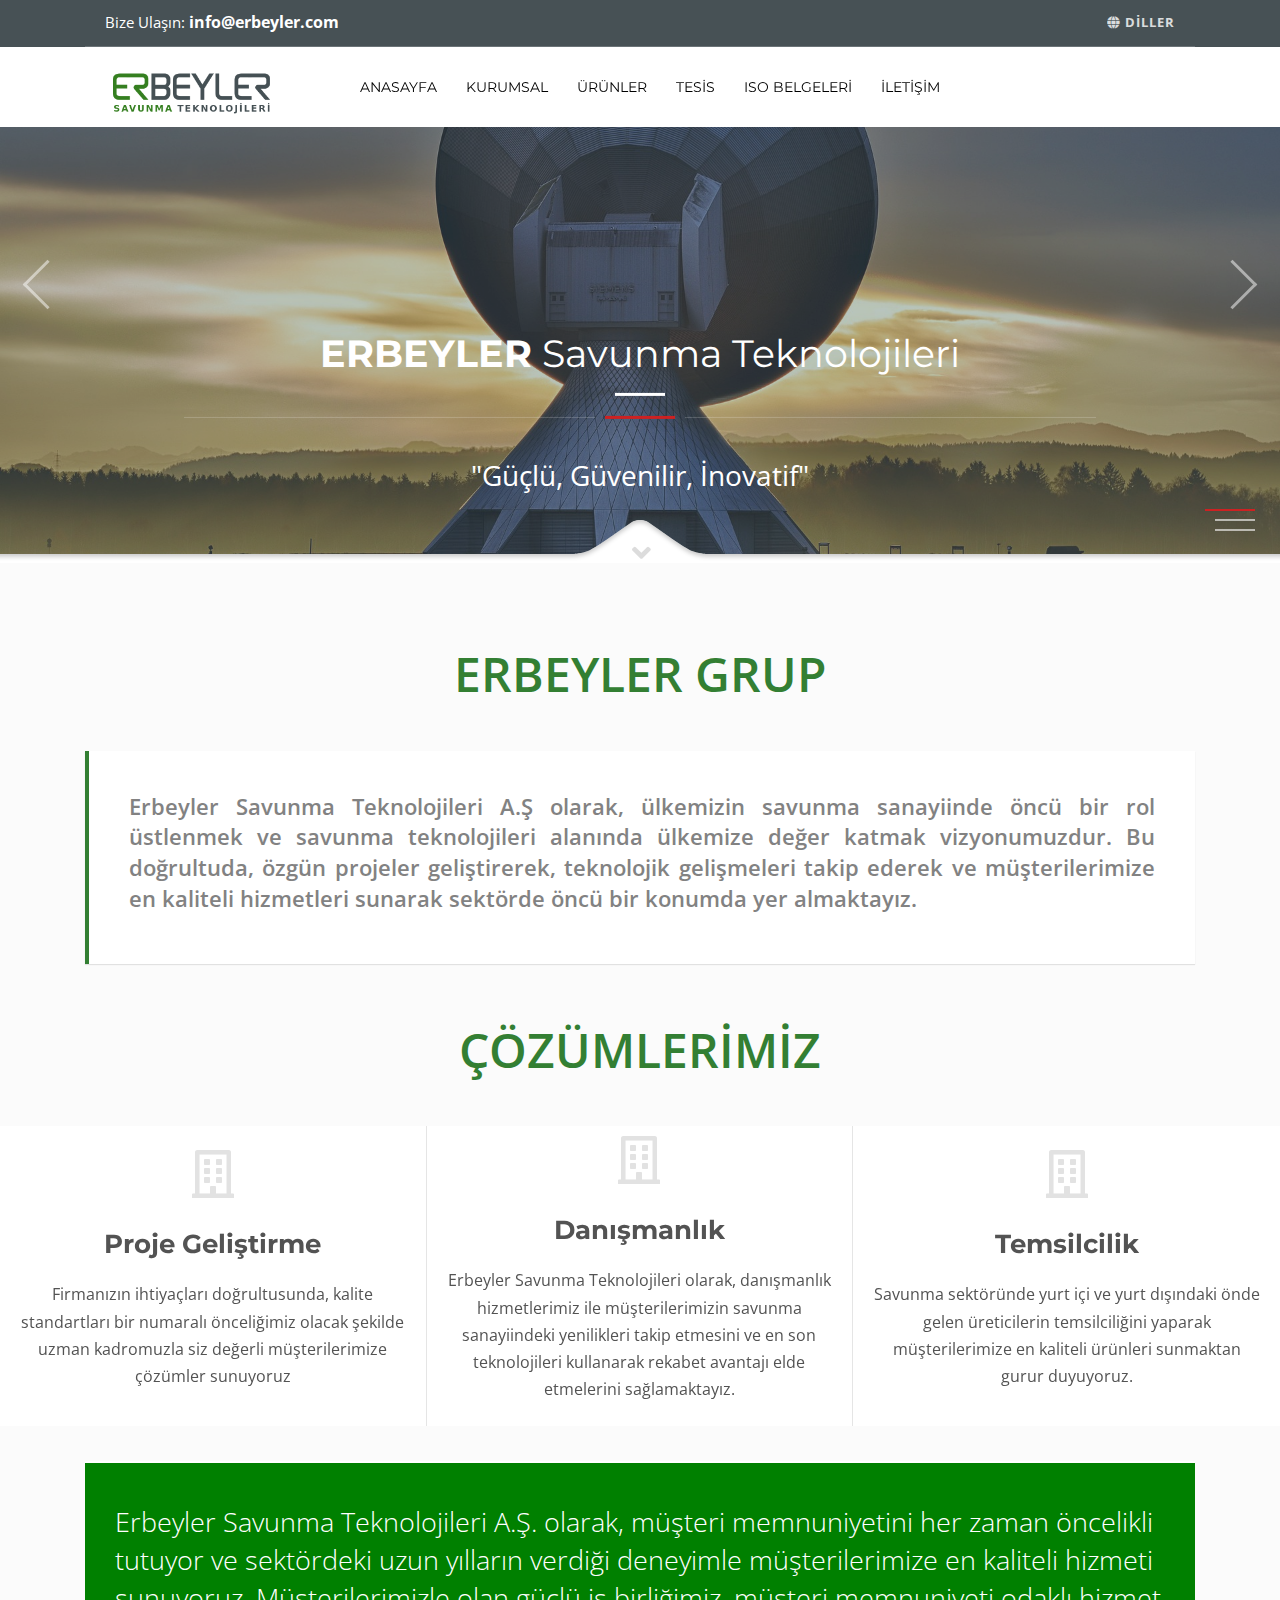
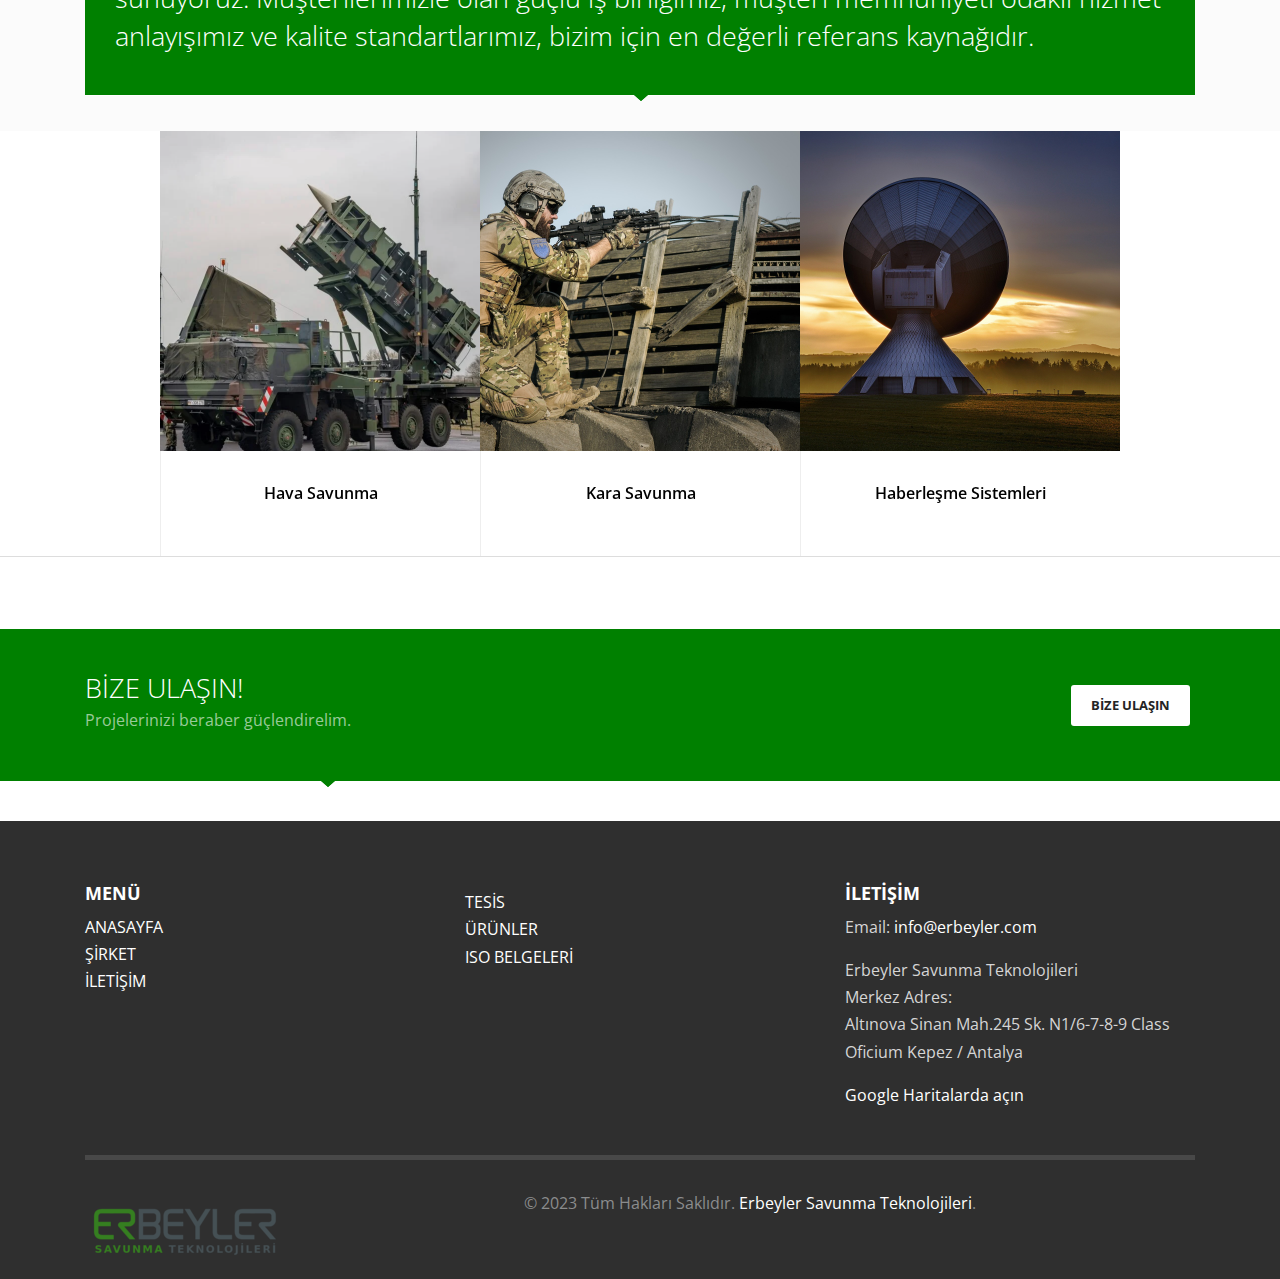
==== commit 57c78d36: "deneme geri alindi" ====
--- a/index.html
+++ b/index.html
@@ -310,7 +310,7 @@
 							<!-- Header Main Center Side -->
 							<div class="site-header-main-center d-flex justify-content-center align-items-center">
 								<!-- Main Menu wrapper -->
-								<div class="main-menu-wrapper">
+								<div class="main-menu-wrapper ">
 									<!-- Responsive menu trigger -->
 									<div id="zn-res-menuwrapper">
 										<a href="index.html#" class="zn-res-trigger "></a>
@@ -318,8 +318,8 @@
 									<!--/ responsive menu trigger -->
 
 									<!-- Main menu -->
-									<div id="main-menu" class="main-nav zn_mega_wrapper">
-										<ul id="menu-main-menu" class="main-menu zn_mega_menu">
+									<div id="main-menu" class="main-nav zn_mega_wrapper  ">
+										<ul id="menu-main-menu" class="main-menu zn_mega_menu ">
 											<li class="menu-item-has-children menu-item-mega-parent"><a href="http://www.erbeylersavunma.com/index.html">ANASAYFA</a>
 												
 											</li>
@@ -337,13 +337,13 @@
 													
 												</ul>
 											</li>
-											<!-- <li class="menu-item-has-children menu-item-mega-parent"><a href="http://www.erbeyler.com/urunler.html">ÜRÜNLER</a> -->
+											<li class="menu-item-has-children menu-item-mega-parent"><a href="http://www.erbeyler.com/urunler.html">ÜRÜNLER</a>
 												
 											</li>
-											<!-- <li class="menu-item-has-children menu-item-mega-parent"><a href="http://www.erbeyler.com/tesis.html">TESİS</a> -->
+											<li class="menu-item-has-children menu-item-mega-parent"><a href="http://www.erbeyler.com/tesis.html">TESİS</a>
 												
 											</li>
-											<!-- <li class="menu-item-has-children menu-item-mega-parent"><a href="http://www.erbeyler.com/iso-belgeleri.html">ISO BELGELERİ</a> -->
+											<li class="menu-item-has-children menu-item-mega-parent"><a href="http://www.erbeyler.com/iso-belgeleri.html">ISO BELGELERİ</a>
 												
 											</li>
 											<li class="menu-item-has-children menu-item-mega-parent"><a href="http://www.erbeylersavunma.com/iletisim.html">İLETİŞİM</a></li>
@@ -1056,9 +1056,9 @@
 
 						<div>
 							<ul class="menu">
-								<!-- <li><a href="http://www.erbeyler.com/tesis.html">TESİS</a></li>								 -->
-								<!-- <li><a href="http://www.erbeyler.com/urunler.html">ÜRÜNLER</a></li> -->
-								<!-- <li><a href="http://www.erbeyler.com/iso-belgeleri.html">ISO BELGELERİ</a></li> -->
+								<li><a href="http://www.erbeyler.com/tesis.html">TESİS</a></li>								
+								<li><a href="http://www.erbeyler.com/urunler.html">ÜRÜNLER</a></li>
+								<li><a href="http://www.erbeyler.com/iso-belgeleri.html">ISO BELGELERİ</a></li>
 							</ul>
 						</div>
 					</div>
